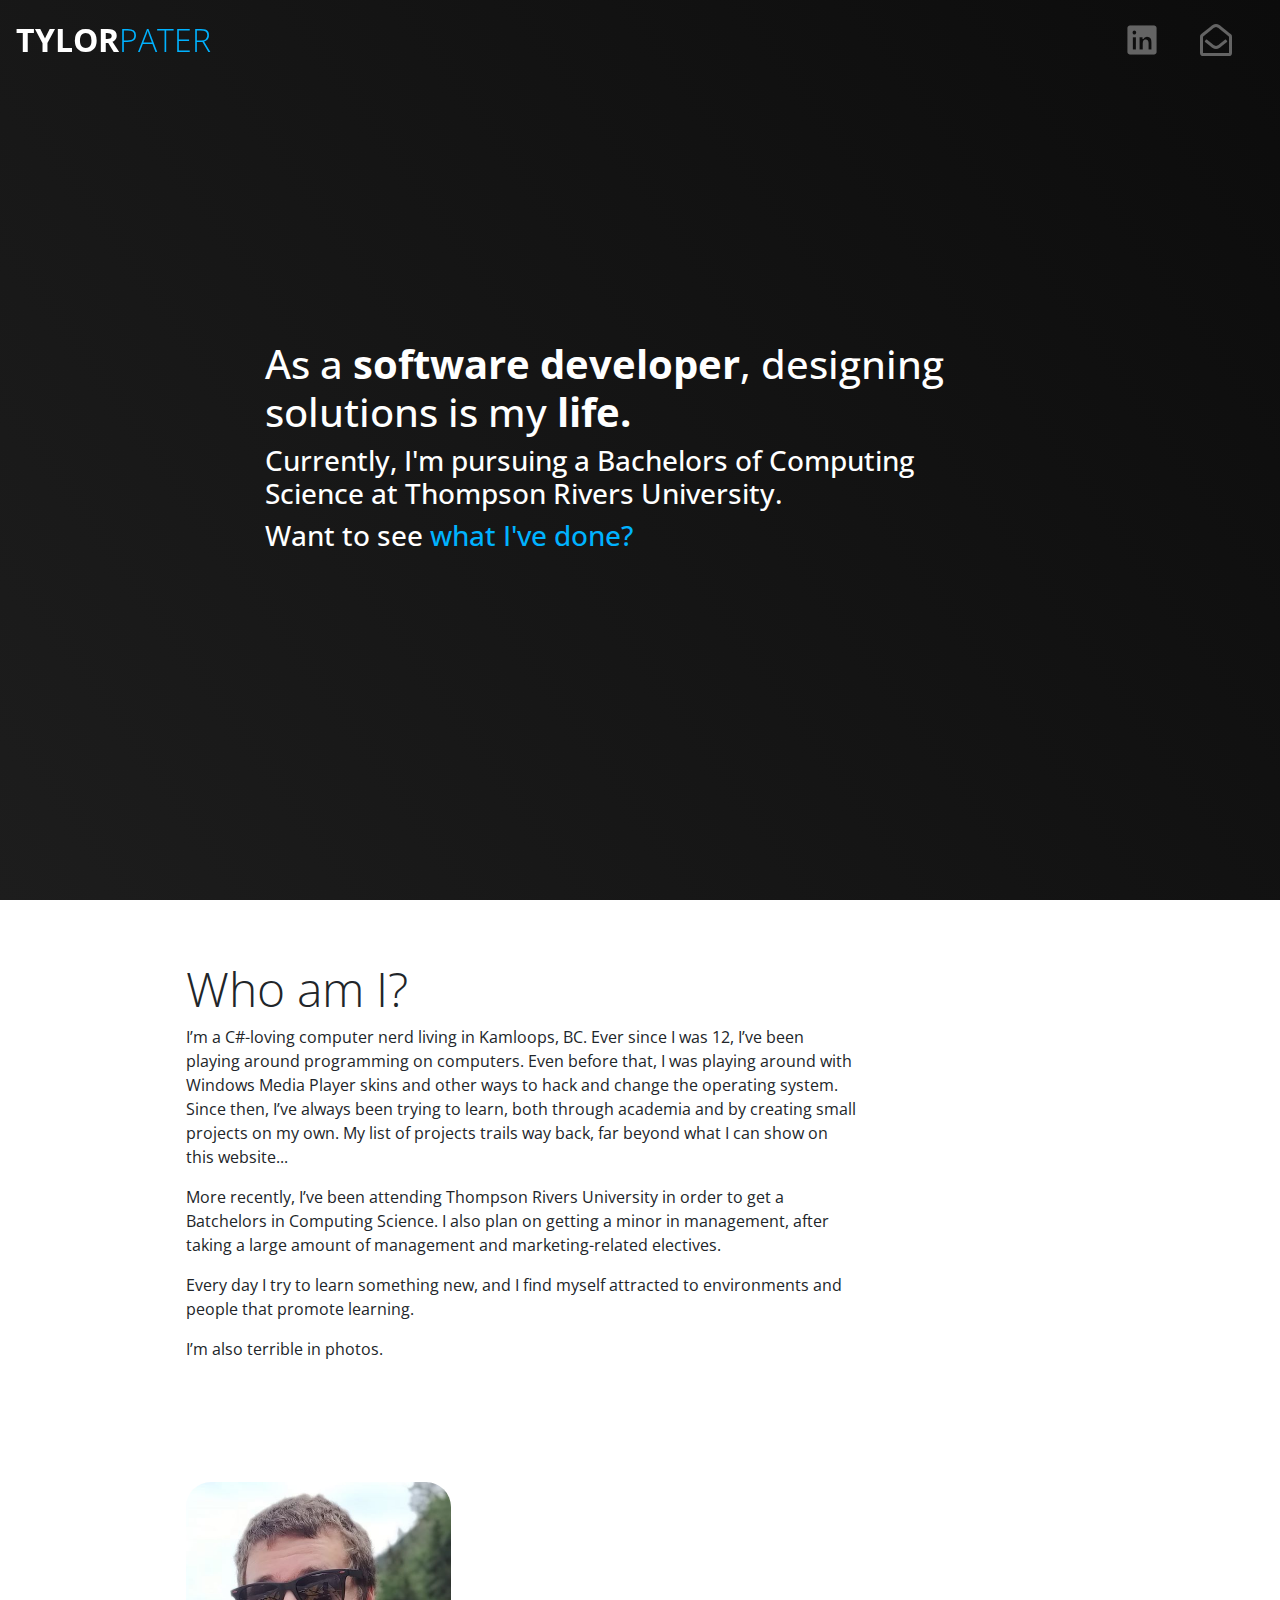
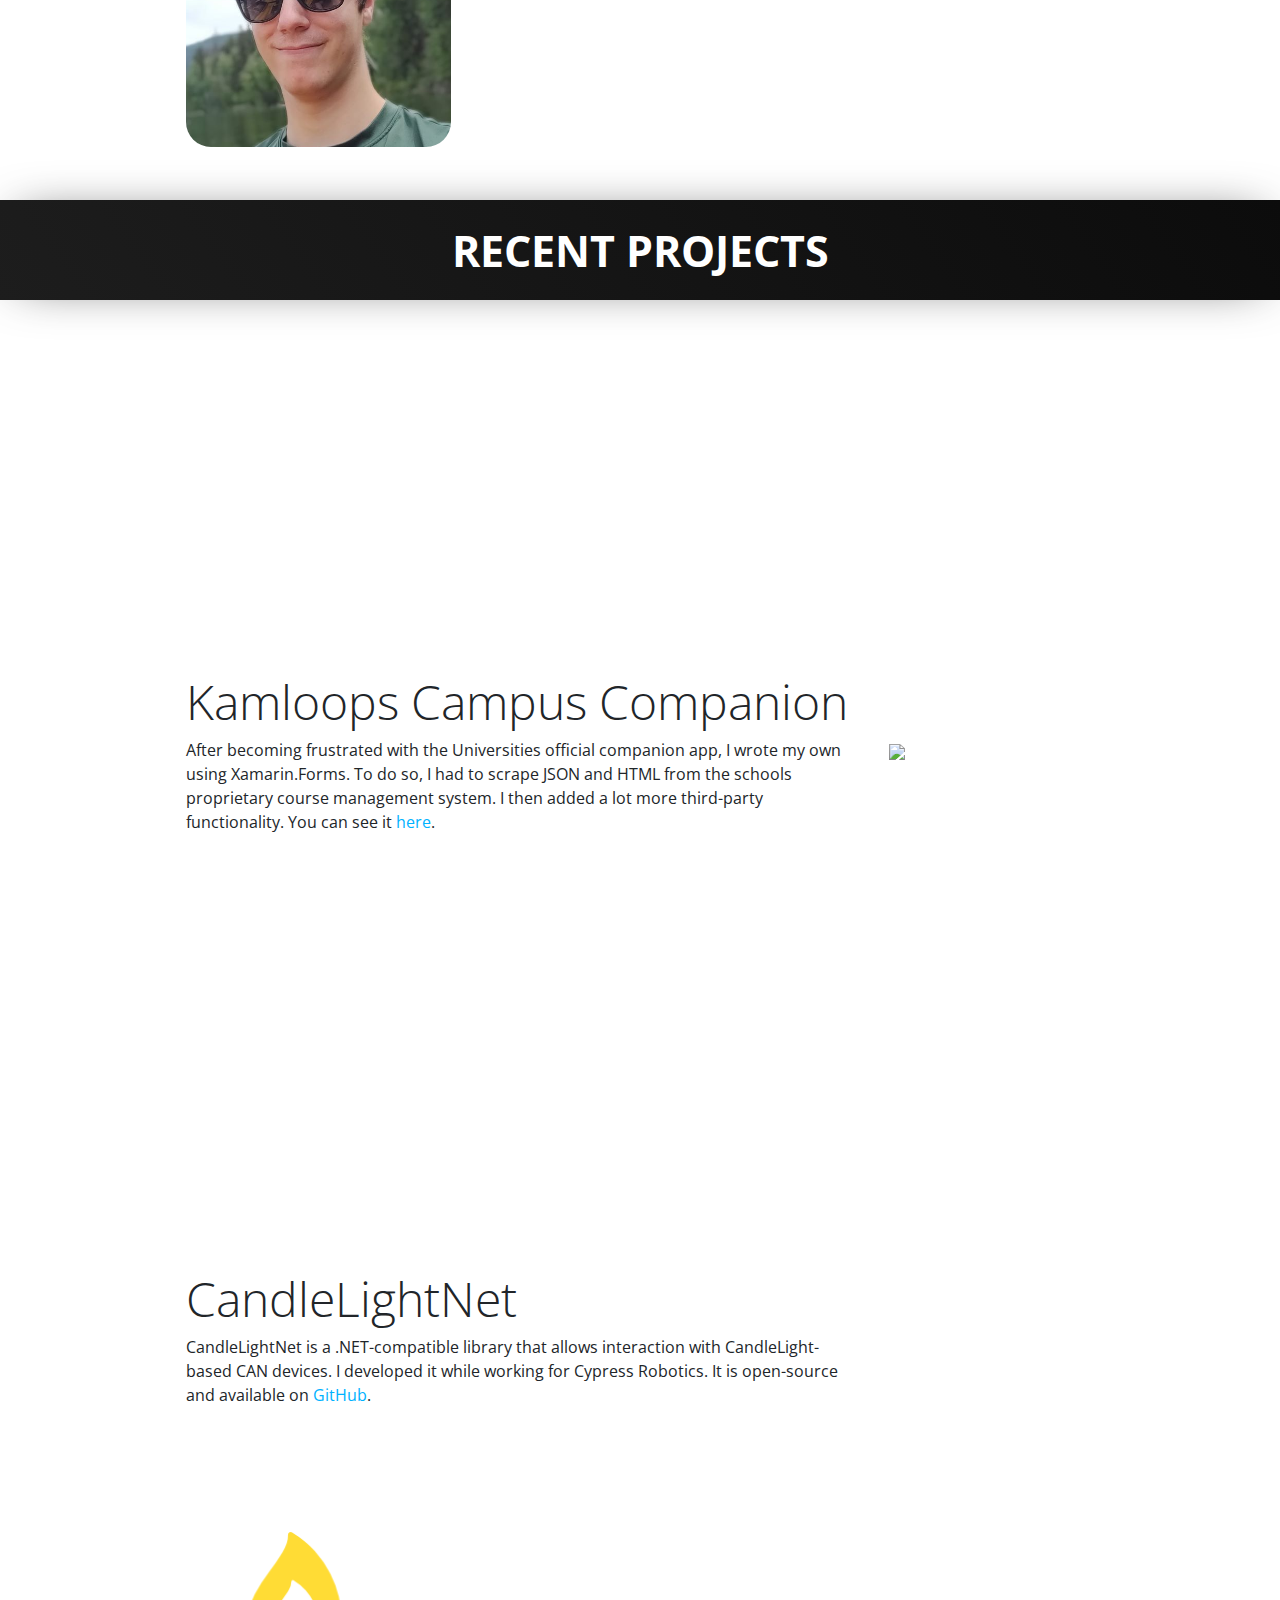
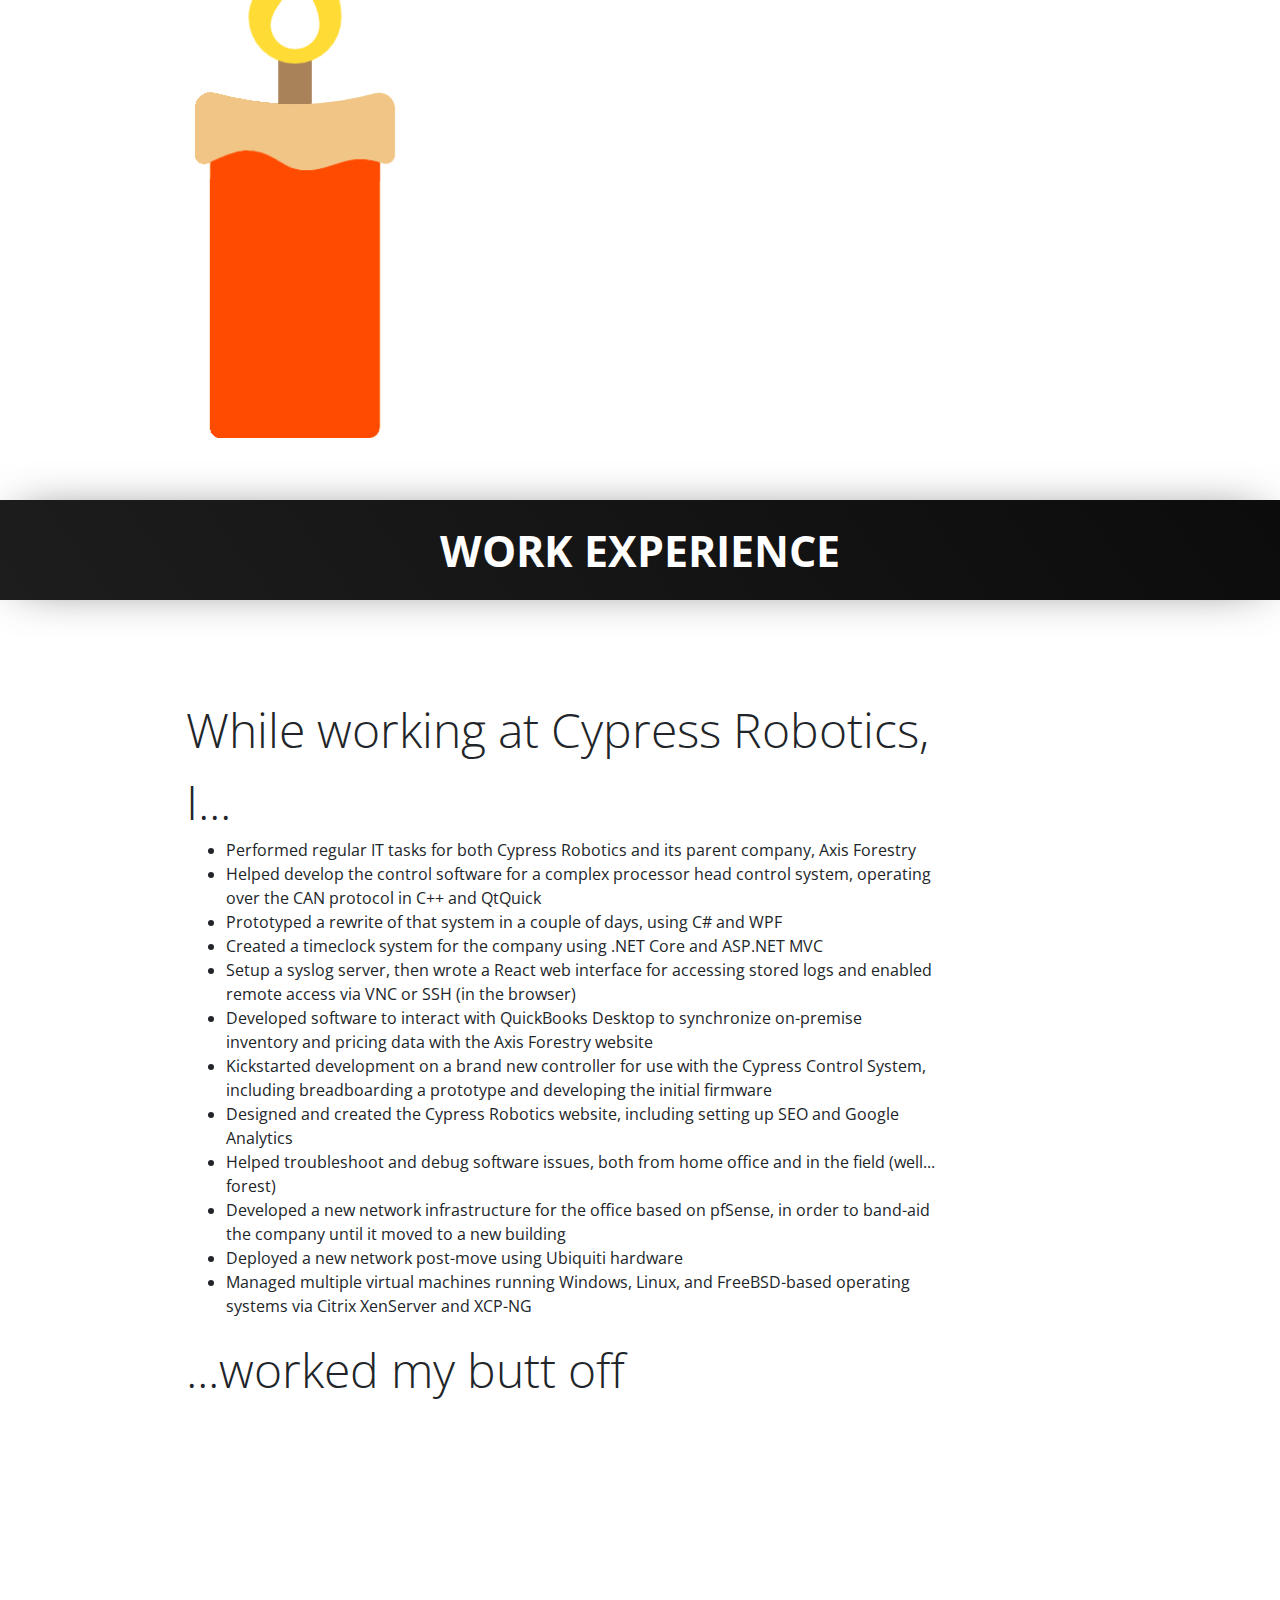
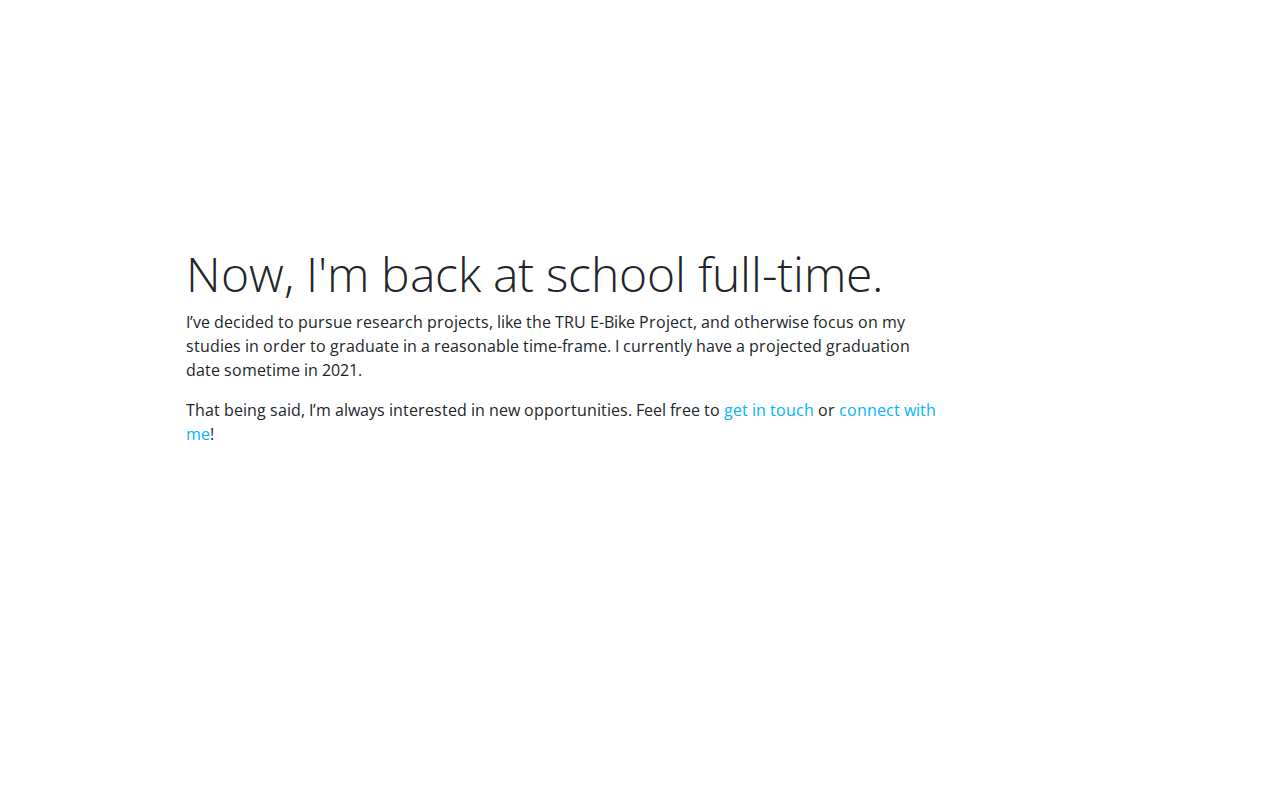
==== index.html @ 476a5523 "Fix link" ====
<!DOCTYPE html>
<html lang="en">

<head>
  <meta charset="utf-8">
  <meta name="viewport" content="width=device-width, initial-scale=1, shrink-to-fit=no">

  <meta name="description" content="Welcome to the homepage of Tylor Pater.">
  <meta name="author" content="Tylor Pater">

  <meta property="og:site_name" content="Tylor's Tech" /> <!-- website name -->
  <meta property="og:site" content="https://tylorstech.com" /> <!-- website link -->
  <meta property="og:title" content="Tylor Pater - Home" /> <!-- title shown in the actual shared post -->
  <meta property="og:description" content="Welcome to the homepage of Tylor Pater." />
  <!-- description shown in the actual shared post -->
  <meta property="og:image" content="" /> <!-- image link, make sure it's jpg -->
  <meta property="og:url" content="https://tylorstech.com?fromog=true" />
  <!-- where do you want your post to link to -->
  <meta property="og:type" content="article" />

  <title>Tylor Pater - Software Developer</title>

  <!-- Styles -->
  <link href="https://fonts.googleapis.com/css?family=Open+Sans:400,400i,700,700i" rel="stylesheet">
  <link href="res/css/bootstrap.min.css" rel="stylesheet">
  <link href="res/css/styles.css" rel="stylesheet">
  <link href="res/css/fontawesome-all.css" rel="stylesheet">
  <link href="res/css/morphext.css" rel="stylesheet">
  <link href="res/css/animate.css" rel="stylesheet">

  <!-- Global site tag (gtag.js) - Google Analytics -->
  <script async src="https://www.googletagmanager.com/gtag/js?id=G-7BDVP9HHRB"></script>
  <script>
    window.dataLayer = window.dataLayer || [];
    function gtag() { dataLayer.push(arguments); }
    gtag('js', new Date());

    gtag('config', 'G-7BDVP9HHRB');
  </script>

  <!-- Favicon  -->
  <link rel="icon" href="favicon.ico">

  <script async src="https://pagead2.googlesyndication.com/pagead/js/adsbygoogle.js"></script>
  <script>
    (adsbygoogle = window.adsbygoogle || []).push({
      google_ad_client: "ca-pub-2418023918642363",
      enable_page_level_ads: true
    });
  </script>
</head>

<body>
  <!-- Navbar -->
  <nav id="mainNav" class="navbar navbar-expand-md navbar-dark fixed-top">
    <a class="navbar-brand logo-text page-scroll" href="#">TYLOR<span class="blue thin">PATER</span></a>

    <!-- Mobile Menu Toggle Button -->
    <button class="navbar-toggler" type="button" data-toggle="collapse" data-target="#navbarsExampleDefault"
      aria-controls="navbarsExampleDefault" aria-expanded="false" aria-label="Toggle navigation">
      <span class="navbar-toggler-awesome fas fa-bars"></span>
      <span class="navbar-toggler-awesome fas fa-times"></span>
    </button>
    <!-- end of mobile menu toggle button -->

    <div class="collapse navbar-collapse">
      <span class="nav-item social-icons ml-auto">
        <span class="fa-stack">
          <a href="https://linkedin.com/in/tylorpater">
            <i class="fab fa-linkedin"></i>
          </a>
        </span>
        <span class="fa-stack">
          <a href="mailto:tylor@tylorstech.com">
            <i class="far fa-envelope-open"></i>
          </a>
        </span>
      </span>
    </div>
  </nav> <!-- end of navbar -->
  <!-- end of navbar -->

  <div id="home" class="home">
    <div class="home-text">
      <h1>As a <strong>software developer</strong>, designing solutions is my <strong><span id="js-rotating">life., passion.</span></strong></h1>
      <h3>Currently, I'm pursuing a Bachelors of Computing Science at Thompson Rivers University.</h3>
      <h3>Want to see <a href="#projects">what I've done?</a></h3>
    </div>
  </div>

  <div id="about" class="about container-fluid">
    <div class="row align-items-center">
      <div class="col-9">
        <div class="header">
          Who am I?
        </div>

        <div>
          <p>I’m a C#-loving computer nerd living in Kamloops, BC. Ever since I was 12, I’ve been playing around
            programming on computers. Even before that, I was playing around with Windows Media Player skins and other
            ways to hack and change the operating system. Since then, I’ve always been trying to learn, both through
            academia and by creating small projects on my own. My list of projects trails way back, far beyond what I
            can show on this website...</p>

          <p>More recently, I’ve been attending Thompson Rivers University in order to get a Batchelors in Computing
            Science. I also plan on getting a minor in management, after taking a large amount of management and
            marketing-related electives. </p>

          <p>Every day I try to learn something new, and I find myself attracted to environments and people that promote
            learning. </p>

          <p>I’m also terrible in photos.</p>
        </div>
      </div>

      <div class="col">
        <img src="res/img/meirl.png" />
      </div>
    </div>
  </div>

  <div id="projects" class="section-separator">
    <span>Recent Projects</span>
  </div>

  <div id="kcc" class="project container-fluid">
    <div class="row align-items-center">
      <div class="col-9">
        <div class="header">
          Kamloops Campus Companion
        </div>

        <div class="description">
          After becoming frustrated with the Universities official companion app, I wrote my own using Xamarin.Forms. To
          do so, I had to scrape JSON and HTML from the schools proprietary course management system. I then added a lot
          more third-party functionality. You can see it <a href="https://tylorstech.com/kcc">here</a>.
        </div>
      </div>

      <div class="col">
        <img src="kcc/images/mockup-1.png" />
      </div>
    </div>
  </div>

  <div id="candleLightNet" class="project container-fluid">
    <div class="row align-items-center">
      <div class="col-9">
        <div class="header">
          CandleLightNet
        </div>

        <div class="description">
          CandleLightNet is a .NET-compatible library that allows interaction with CandleLight-based CAN devices. I
          developed it while working for Cypress Robotics. It is open-source and available on <a
            href="https://github.com/frogcrush/CandleLightNet">GitHub</a>.
        </div>
      </div>

      <div class="col">
        <img src="res/img/candleLightNet.png" />
      </div>
    </div>
  </div>

  <div class="section-separator">
    <span>Work Experience</span>
  </div>

  <div class="jobDesc container-fluid">
    <div class="row align-items-center">
      <div class="col-10">
        <div class="header">
          While working at Cypress Robotics, I...
        </div>
        <div>
          <ul>
            <li>Performed regular IT tasks for both Cypress Robotics and its parent company, Axis Forestry</li>
            <li>Helped develop the control software for a complex processor head control system, operating over the CAN
              protocol in C++ and QtQuick</li>
            <li>Prototyped a rewrite of that system in a couple of days, using C# and WPF</li>
            <li>Created a timeclock system for the company using .NET Core and ASP.NET MVC</li>
            <li>Setup a syslog server, then wrote a React web interface for accessing stored logs and enabled remote
              access via VNC or SSH (in the browser)</li>
            <li>Developed software to interact with QuickBooks Desktop to synchronize on-premise inventory and pricing
              data with the Axis Forestry website</li>
            <li>Kickstarted development on a brand new controller for use with the Cypress Control System, including
              breadboarding a prototype and developing the initial firmware</li>
            <li>Designed and created the Cypress Robotics website, including setting up SEO and Google Analytics</li>
            <li>Helped troubleshoot and debug software issues, both from home office and in the field (well... forest)
            </li>
            <li>Developed a new network infrastructure for the office based on pfSense, in order to band-aid the company
              until it moved to a new building</li>
            <li>Deployed a new network post-move using Ubiquiti hardware</li>
            <li>Managed multiple virtual machines running Windows, Linux, and FreeBSD-based operating systems via Citrix
              XenServer and XCP-NG</li>
          </ul>
        </div>
        <div class="header">
          ...worked my butt off
        </div>
      </div>
    </div>
  </div>

  <div class="jobDesc container-fluid">
    <div class="row align-items-center">
      <div class="col-md-10">
        <div class="header">
          Now, I'm back at school full-time.
        </div>
        <div>
          <p>I’ve decided to pursue research projects, like the TRU E-Bike Project, and otherwise focus on my studies in
            order to graduate in a reasonable time-frame. I currently have a projected graduation date sometime in 2021.
          </p>

          <p>That being said, I’m always interested in new opportunities. Feel free to <a href="mailto:tylor@tylorstech.com">get in touch</a> or <a href="https://linkedin.com/in/tylorpater">connect with me</a>!</p>
        </div>

      </div>
    </div>
  </div>

  <script src="res/js/jquery.3.4.1.js"></script>
  <script src="res/js/bootstrap.min.js"></script>
  <script src="res/js/morphext.min.js"></script>

  <script type="text/javascript">
    $(document).scroll(function () {
      checkScroll();
    });
    $(document).ready(function () {
      checkScroll();
    });

    function checkScroll() {
      if ($(this).scrollTop() > ($("#home").height() - $("#mainNav").height())) {
        $(".navbar-dark").css('background-color', 'black');
      } else {
        $('.navbar-dark').css('background-color', 'transparent');
      }
    }

    $("#js-rotating").Morphext({
    animation: "fadeIn",
    separator: ",",
    speed: 5000,
    complete: function () {
    }
});

  </script>
</body>

</html>
---- res/css/styles.css ----
html, body {
    margin: 0;
    padding: 0;
    font-family: Roboto, Segoe UI, Open Sans, Arial;
    height: 100%;
    background: white;
}

a, a:hover, a:visited {
    color: #00B2FF;
}

.blue {
    color: #00B2FF;
}

.thin {
    font-weight: 100;
}

.navbar-brand, .social-icons {
    font-size: 24pt;
    font-weight: bold;
}

.social-icons, .social-icons a {
    color: white;
    opacity: 0.6;
}

.home {
    display: flex;
    background: linear-gradient(234.4deg, #0C0C0C 0%, #1D1D1D 100.23%);
    color: white;
    height: 100%;
    width: 100%;
    align-items: center;
    justify-content: center;
}

.home-text {
    max-width: 750px;

}

.project, .project .row, #about, #about .row, .jobDesc, .jobDesc .row {
    height: 100%;
}

.project, #about, .jobDesc {
    display: flex;
    justify-content: center;
}

.project .row, #about .row, .jobDesc .row {
    width: 75%;
}

.project .header, #about .header, .jobDesc .header {
    font-weight: 100;
    font-size: 36pt;
}

.project img, #about img {
    height: auto;
    max-width: 265px;
    max-height: 506px;
}

#about img {
    border-radius: 25px;
}

.section-separator {
    width: 100%;
    display: flex;
    align-items: center;
    justify-content: center;
    font-size: 32pt;
    color: white;
    background: linear-gradient(234.4deg, #0C0C0C 0%, #1D1D1D 100.23%);
    height: 100px;
    text-transform: uppercase;
    font-weight: bold;
    box-shadow: 0px 0px 50px -20px rgba(0,0,0,0.75);

}
---- res/css/morphext.css ----
.morphext > .animated {
    display: inline-block;
}
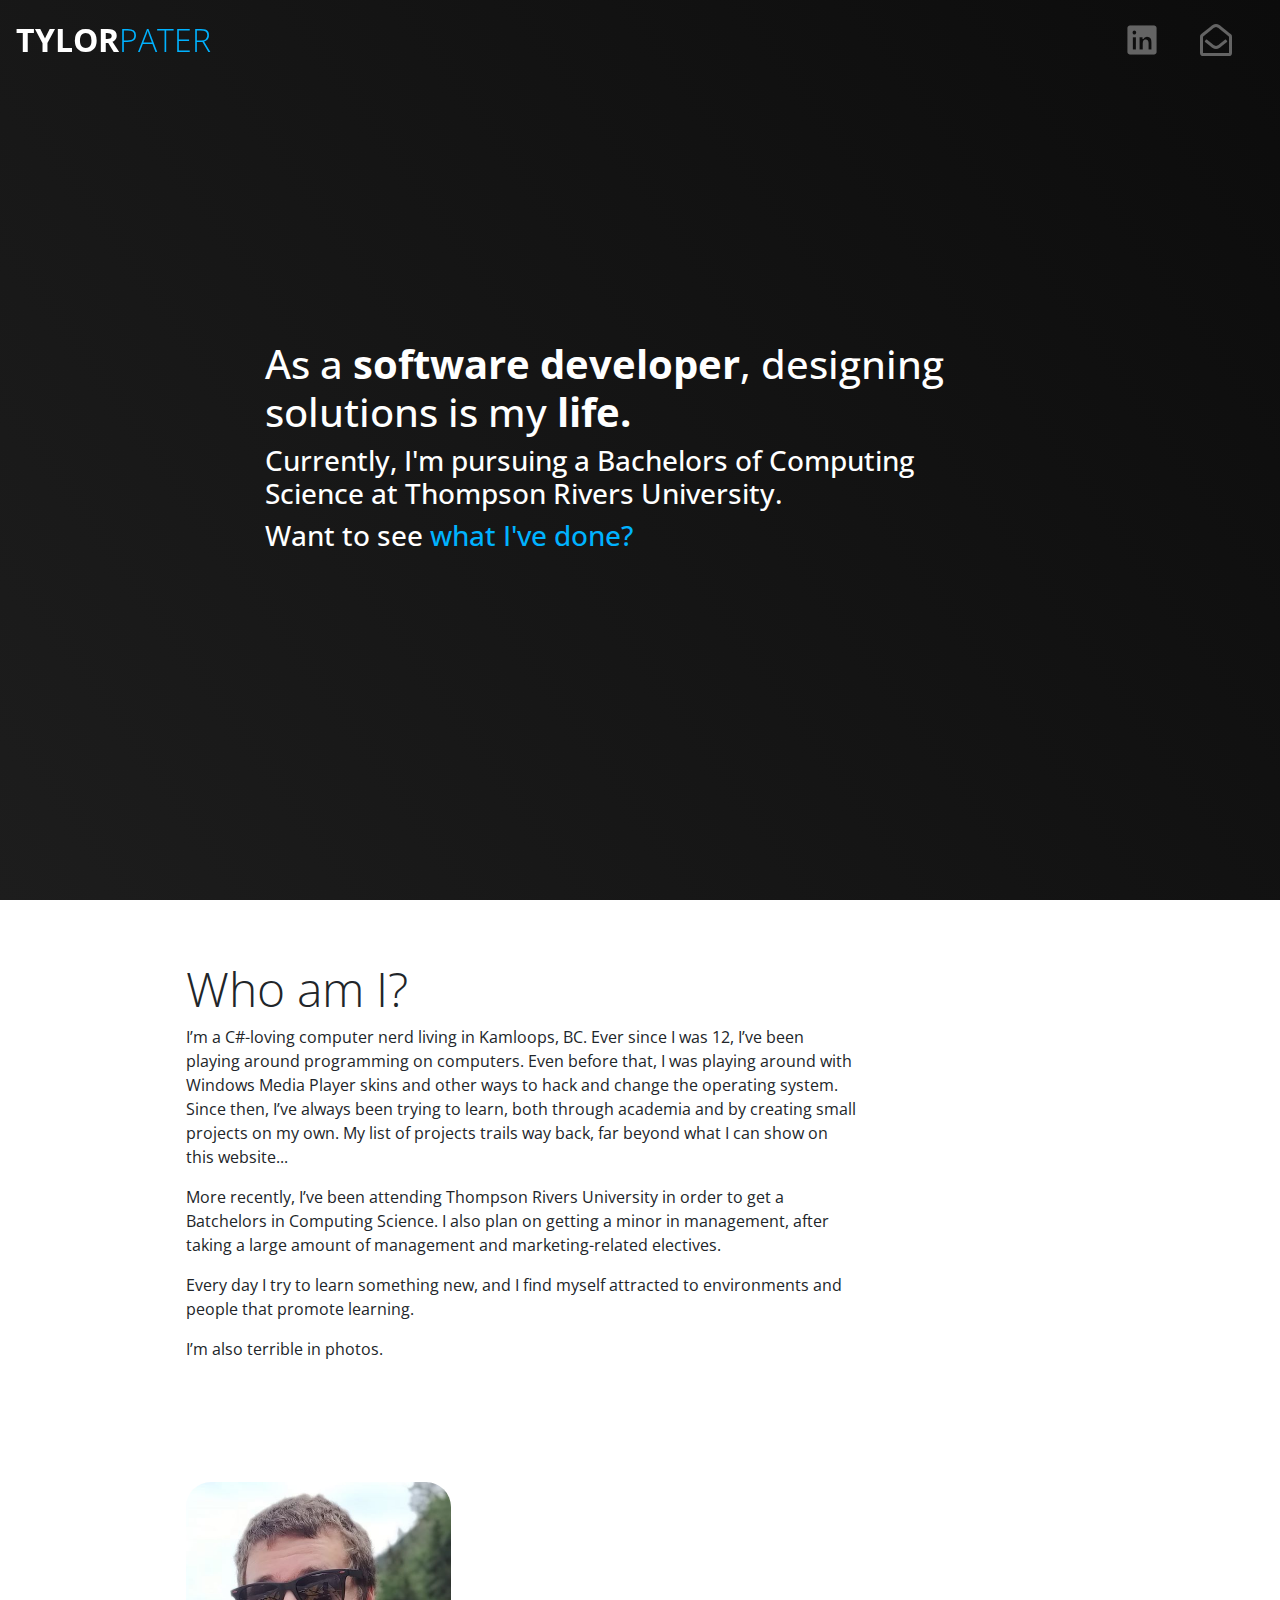
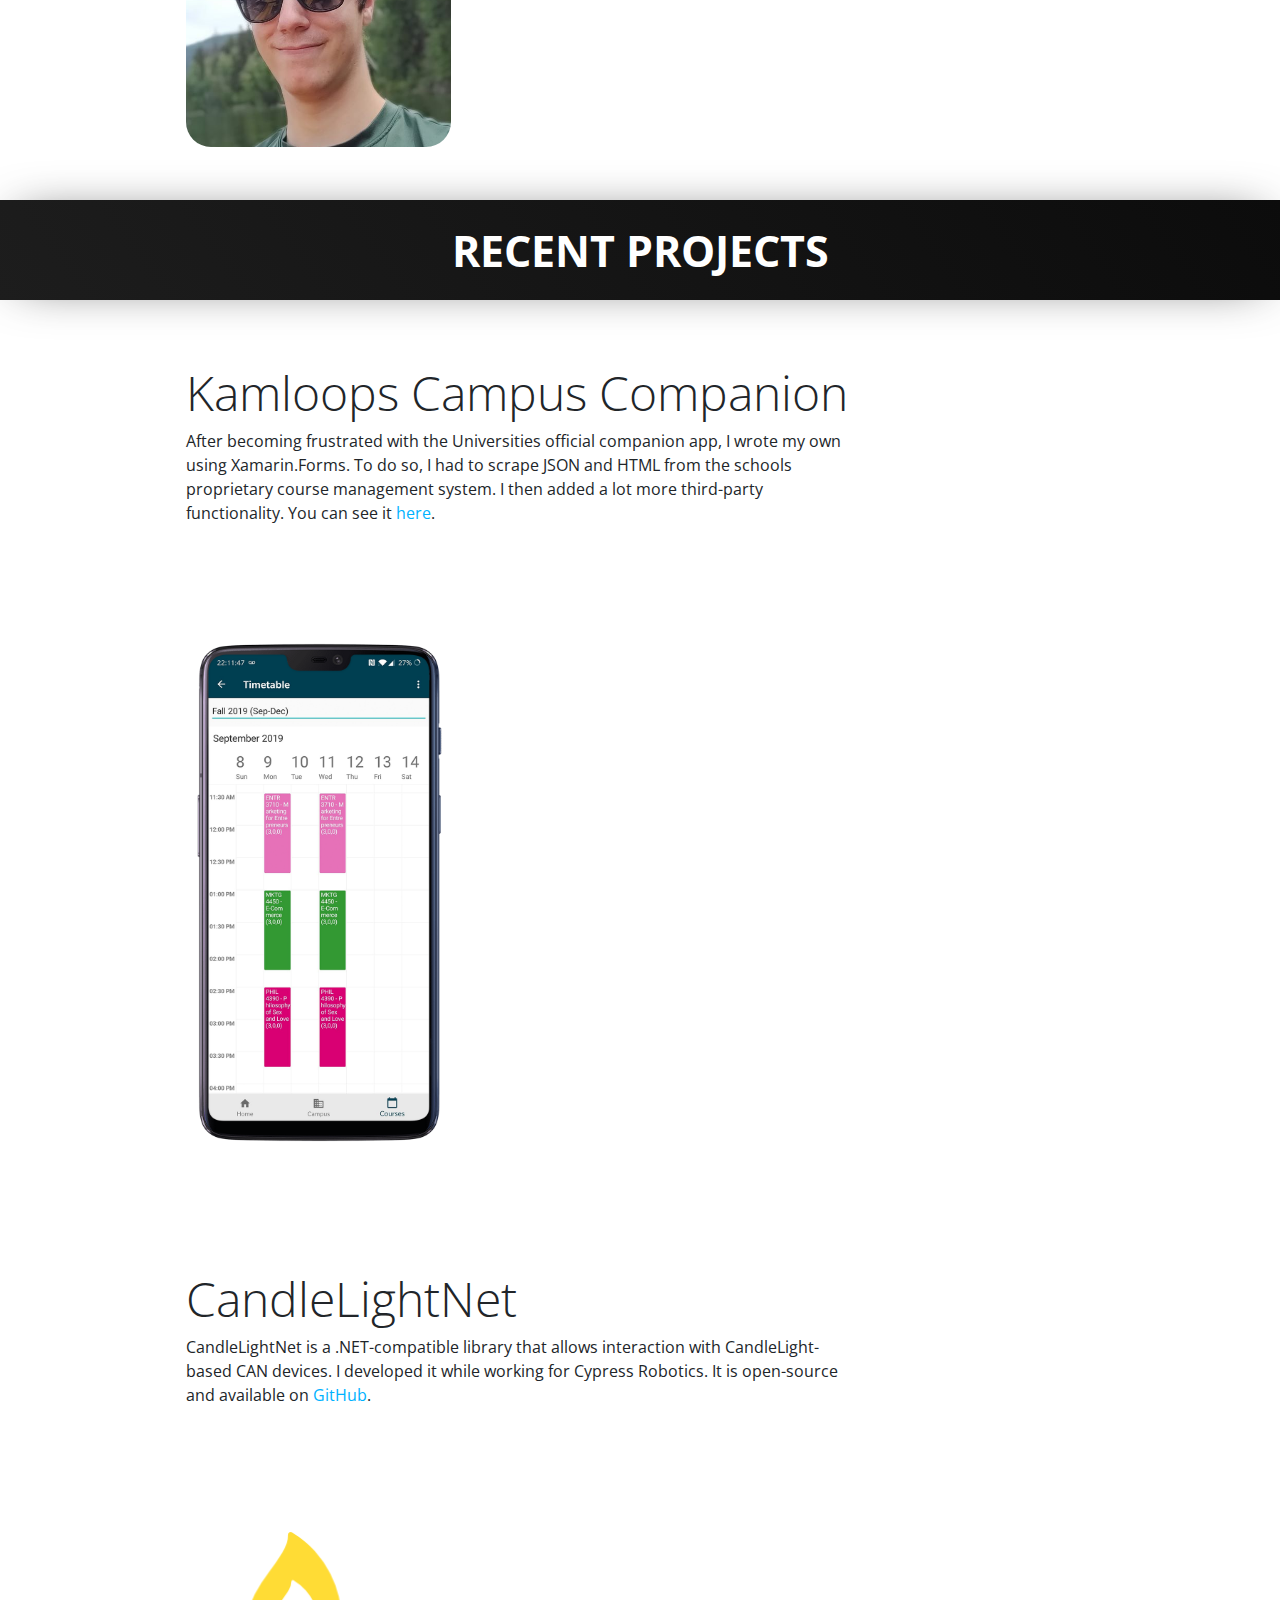
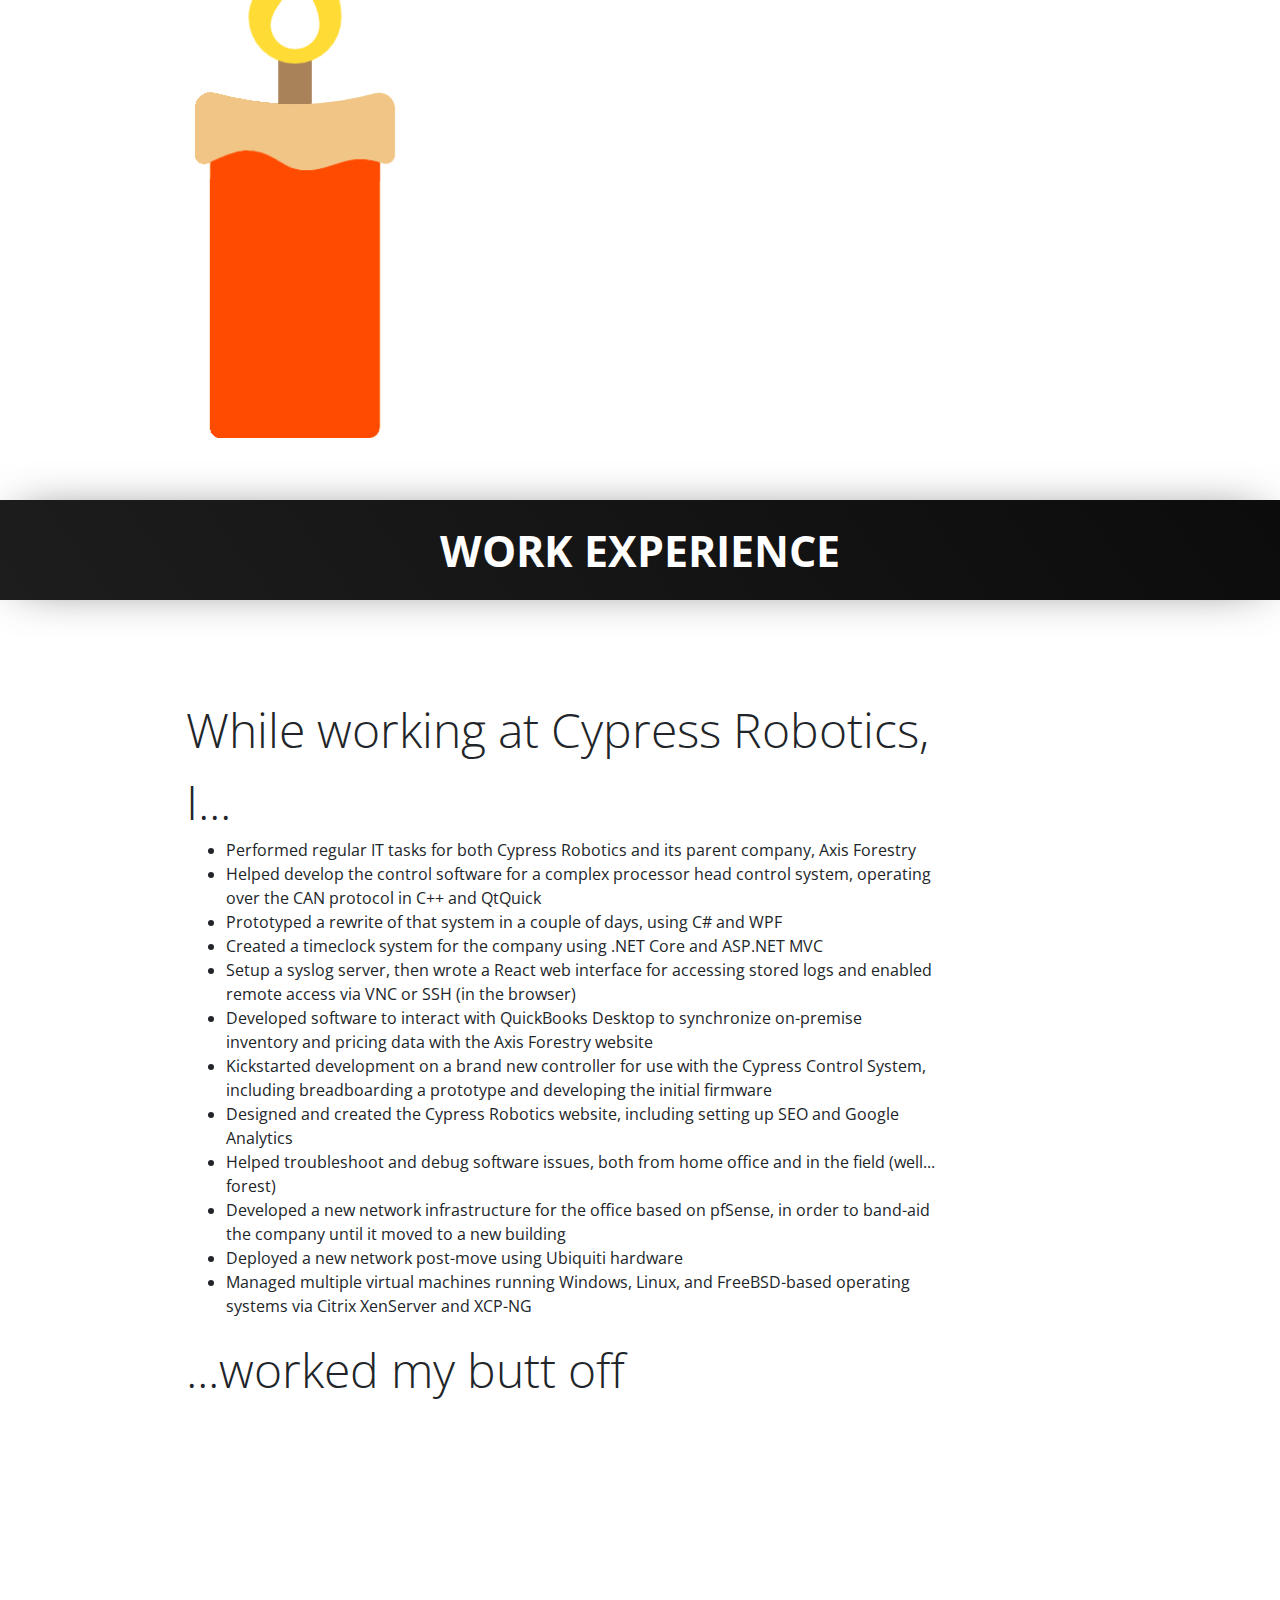
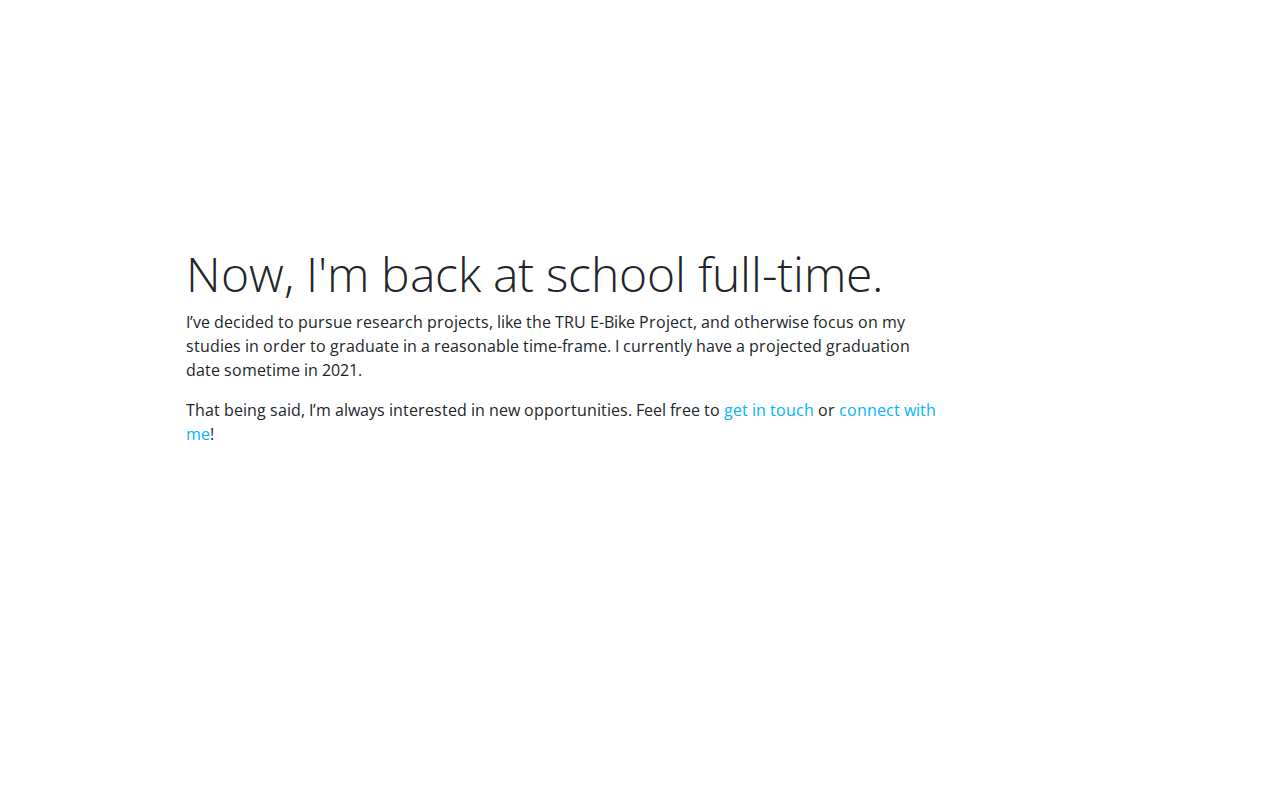
==== commit 5ba4fd89: "Case sensitive paths on Github Pages" ====
--- a/index.html
+++ b/index.html
@@ -138,7 +138,7 @@
       </div>
 
       <div class="col">
-        <img src="kcc/images/mockup-1.png" />
+        <img src="kcc/images/Mockup-1.png" />
       </div>
     </div>
   </div>
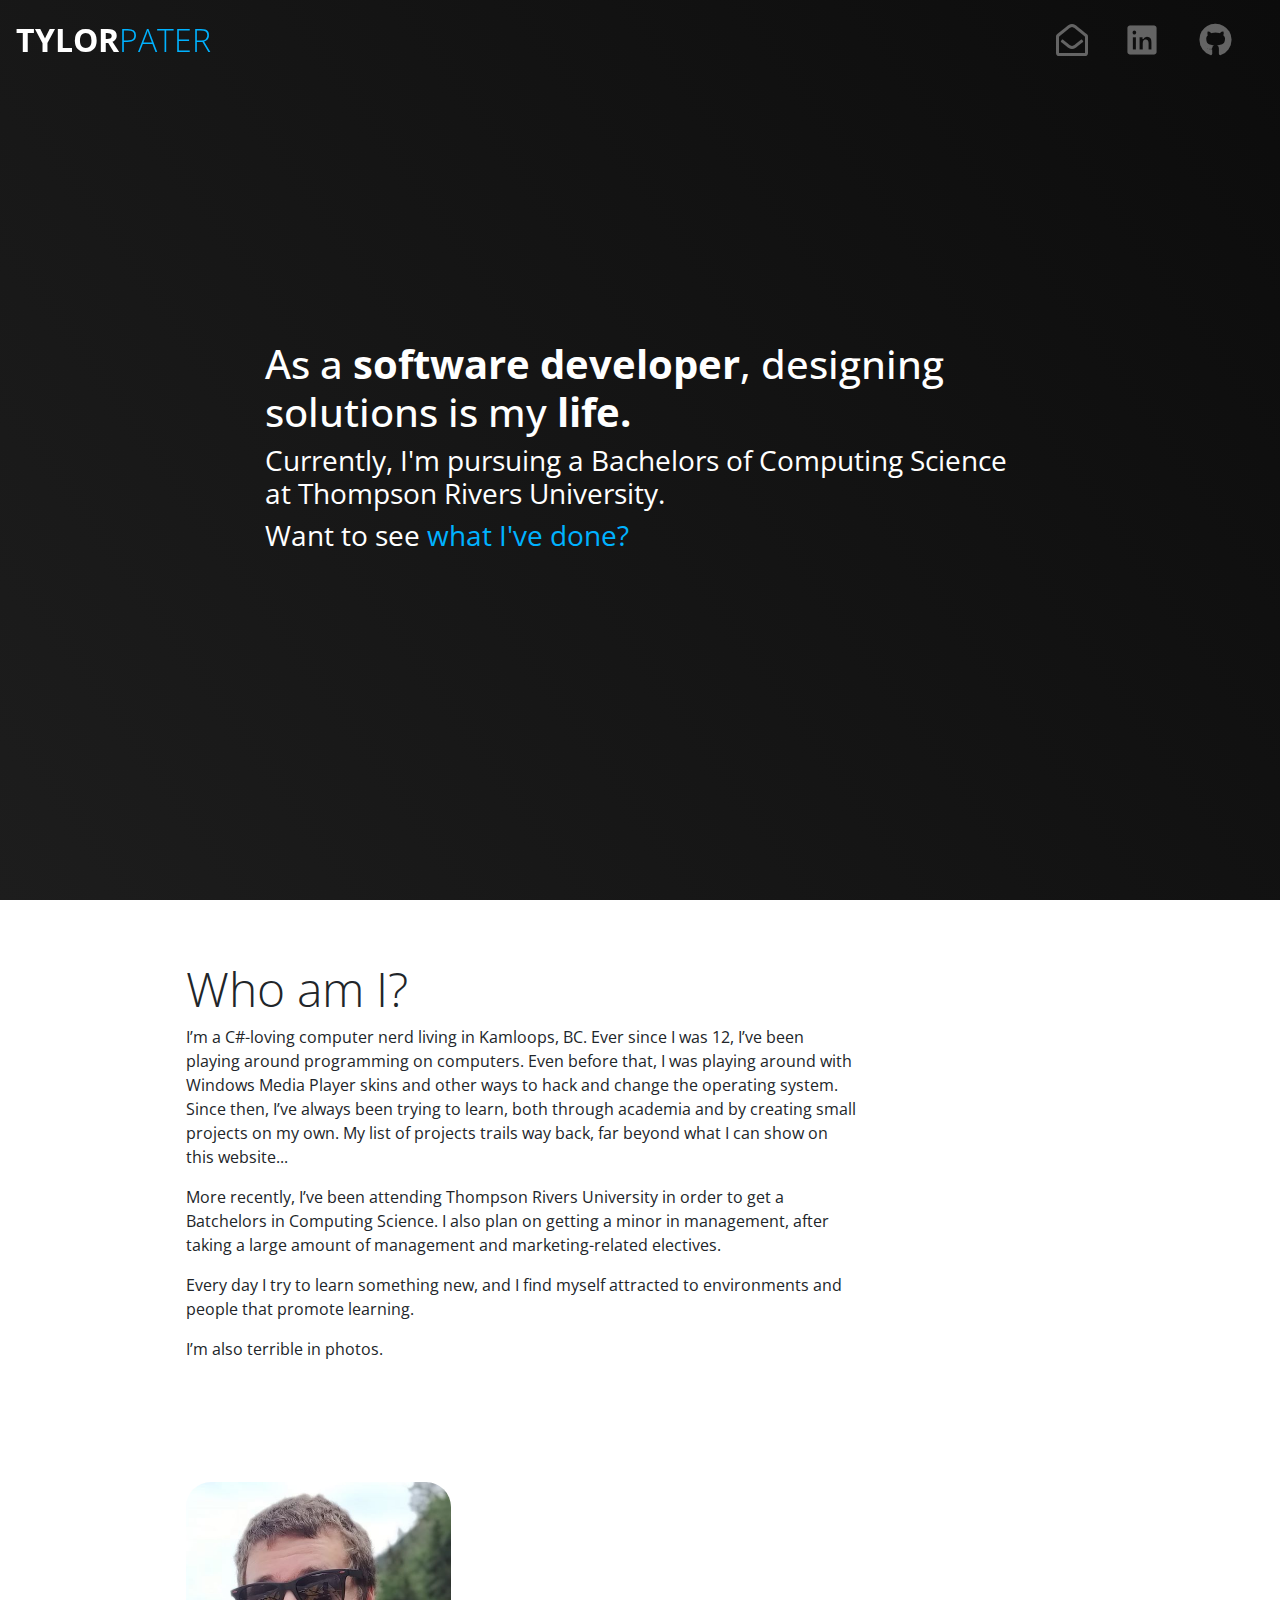
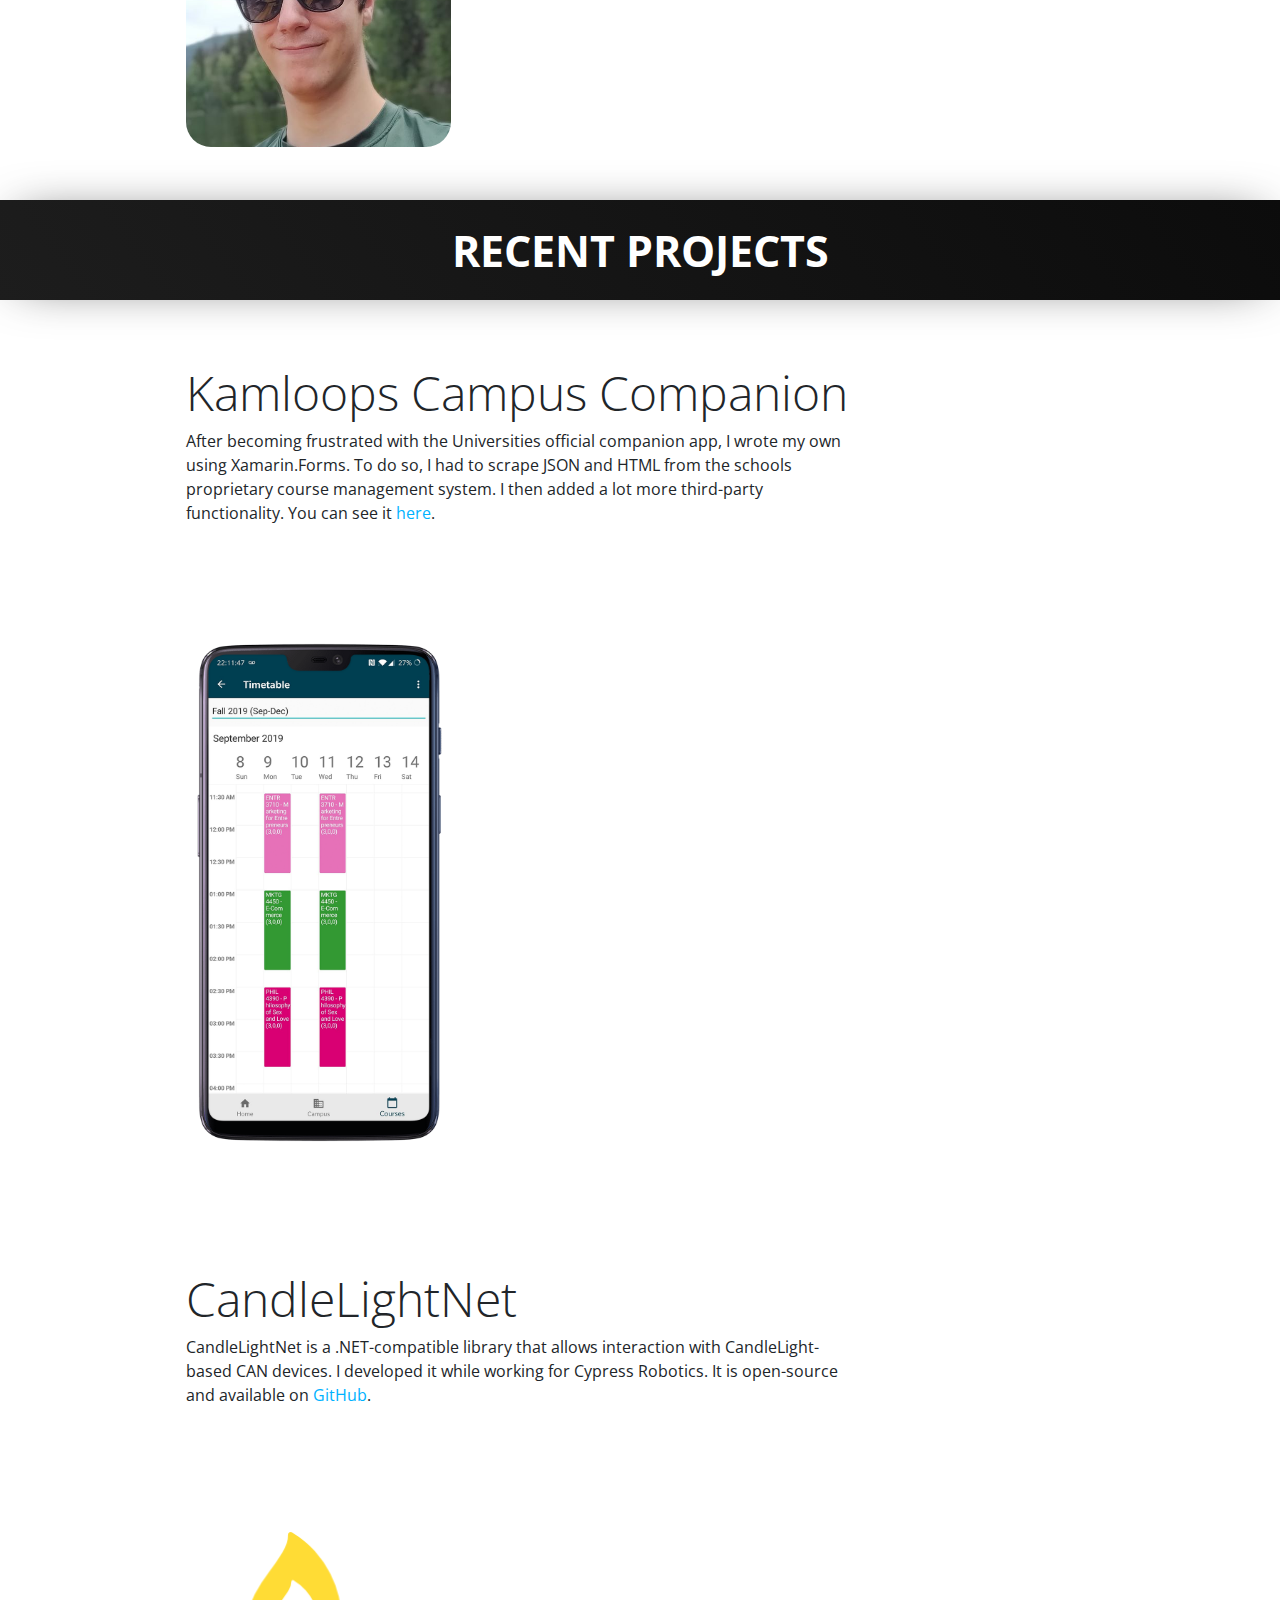
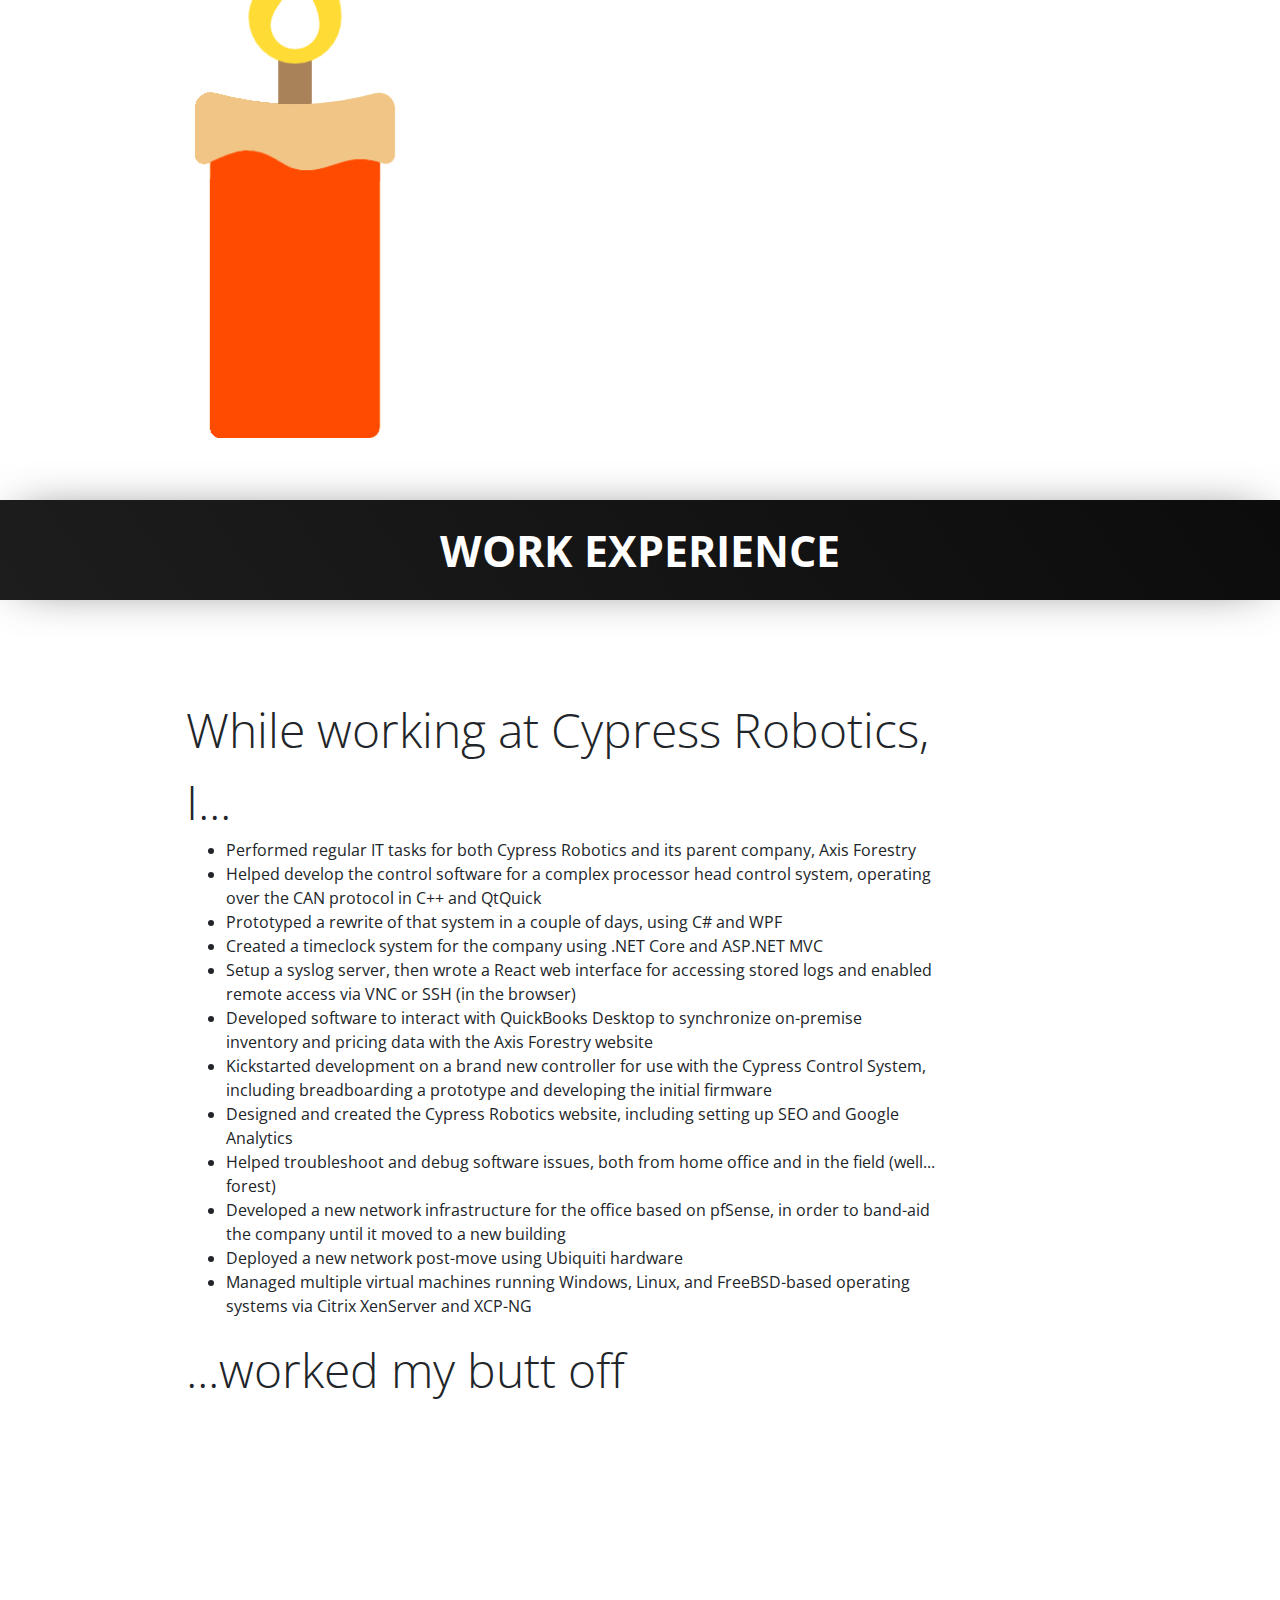
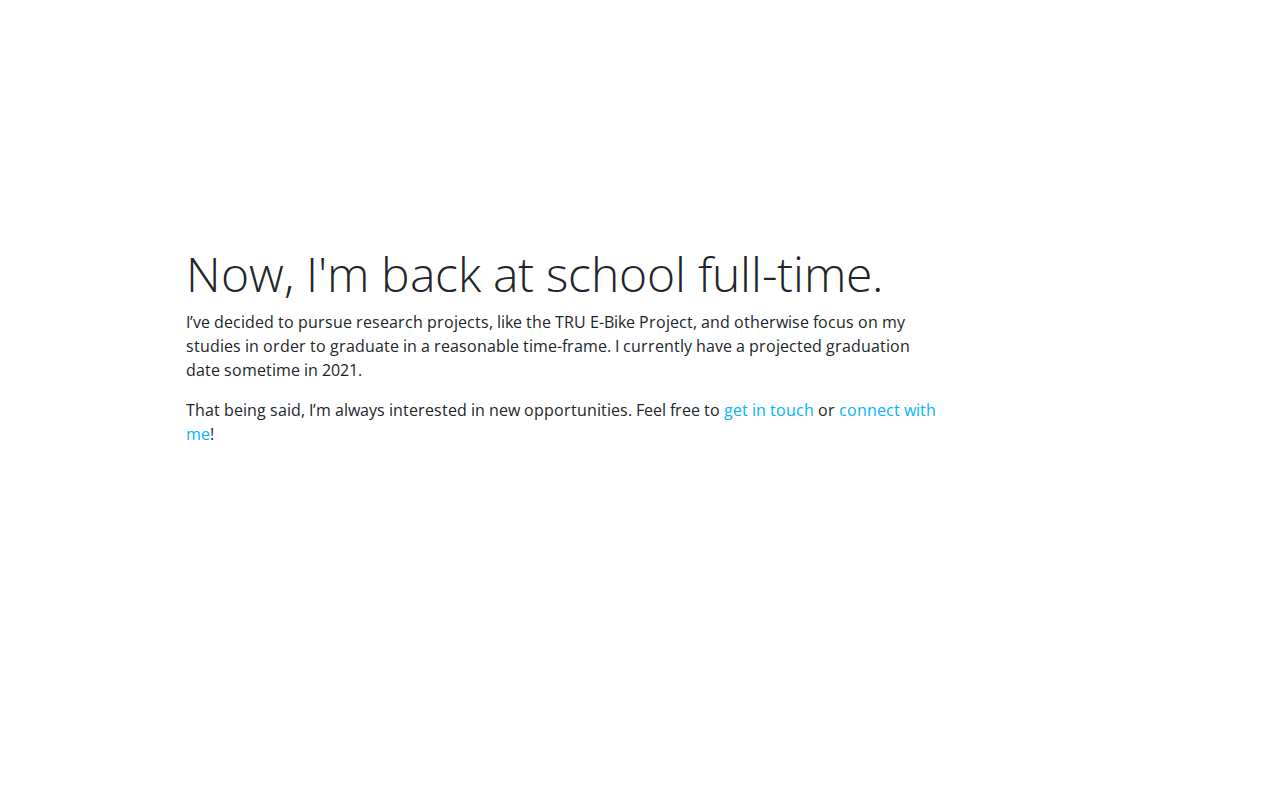
==== commit dd7f6ee1: "Moar social" ====
--- a/index.html
+++ b/index.html
@@ -66,13 +66,18 @@
     <div class="collapse navbar-collapse">
       <span class="nav-item social-icons ml-auto">
         <span class="fa-stack">
+          <a href="mailto:tylor@tylorstech.com">
+            <i class="far fa-envelope-open"></i>
+          </a>
+        </span>
+        <span class="fa-stack">
           <a href="https://linkedin.com/in/tylorpater">
             <i class="fab fa-linkedin"></i>
           </a>
         </span>
         <span class="fa-stack">
-          <a href="mailto:tylor@tylorstech.com">
-            <i class="far fa-envelope-open"></i>
+          <a href="https://github.com/frogcrush">
+            <i class="fab fa-github"></i>
           </a>
         </span>
       </span>
--- a/res/css/styles.css
+++ b/res/css/styles.css
@@ -4,6 +4,10 @@
     font-family: Roboto, Segoe UI, Open Sans, Arial;
     height: 100%;
     background: white;
+}
+
+.home h3{
+    font-weight: normal;
 }
 
 a, a:hover, a:visited {
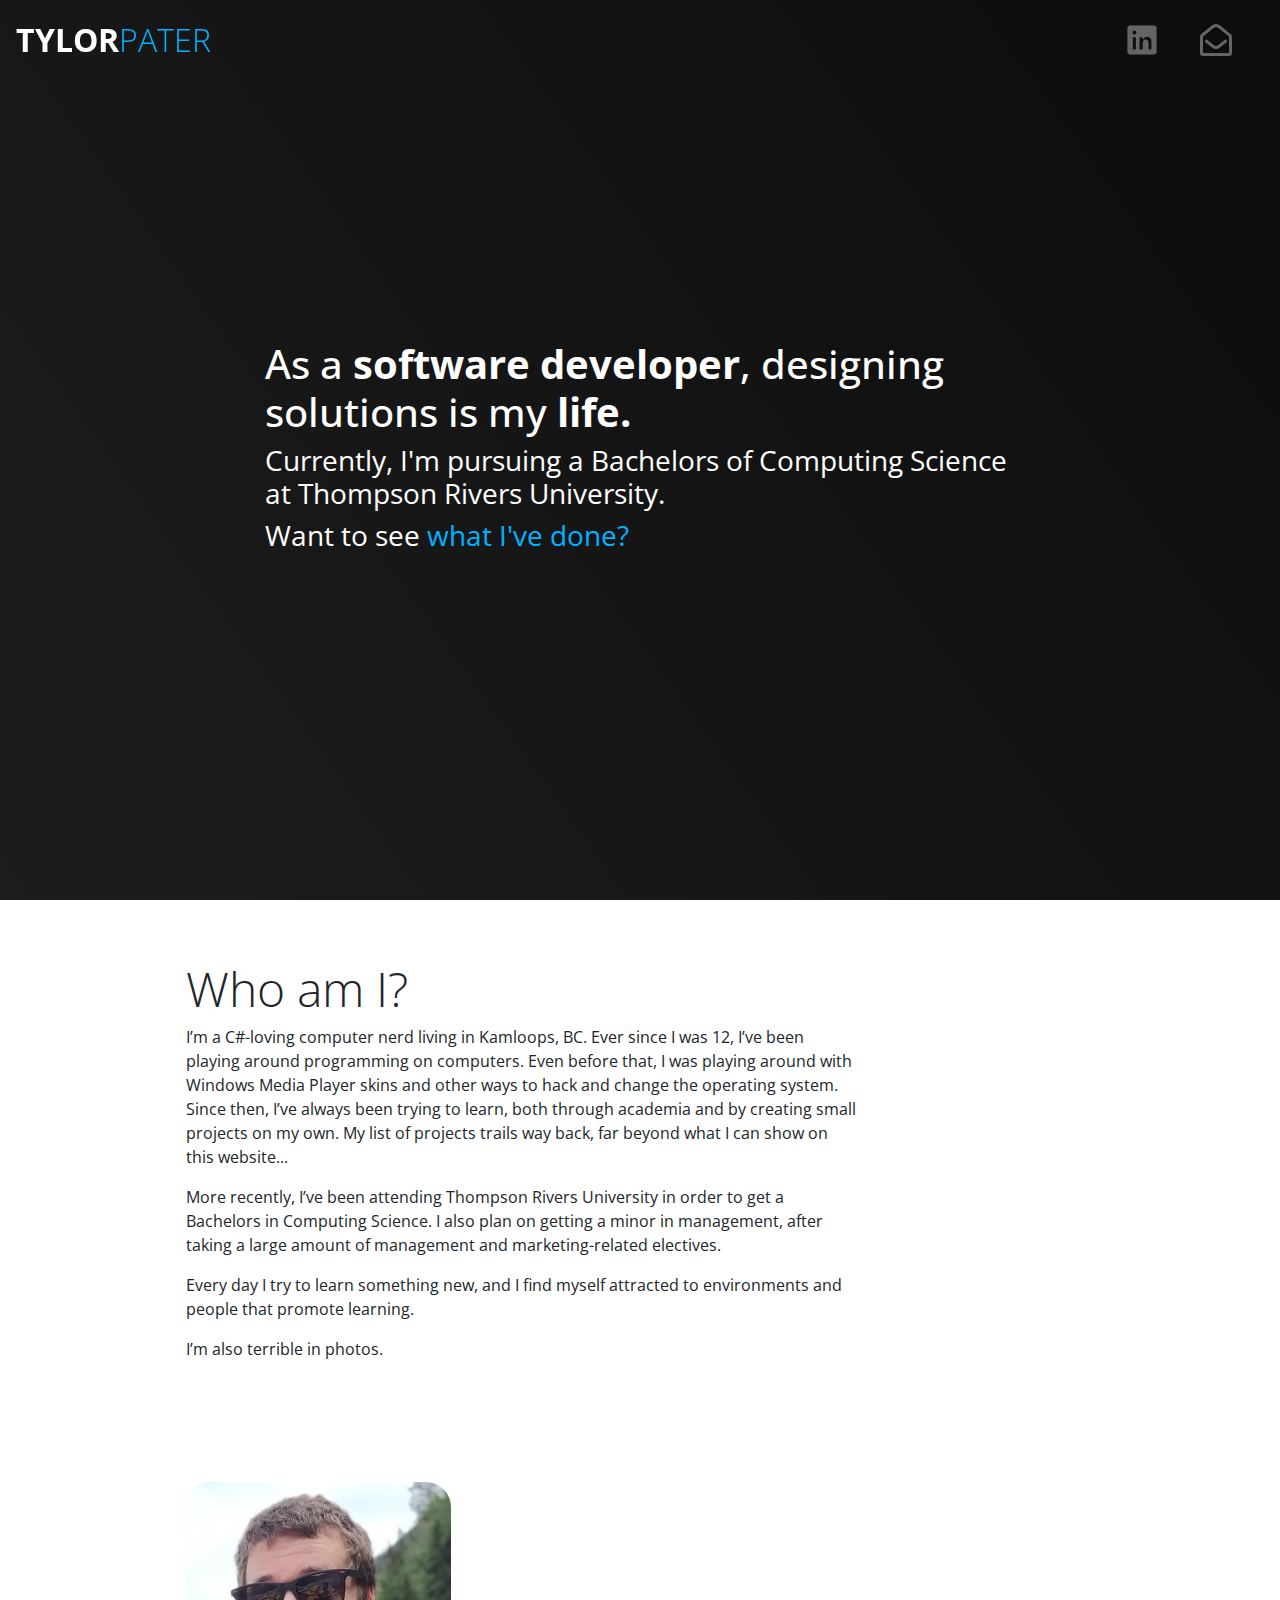
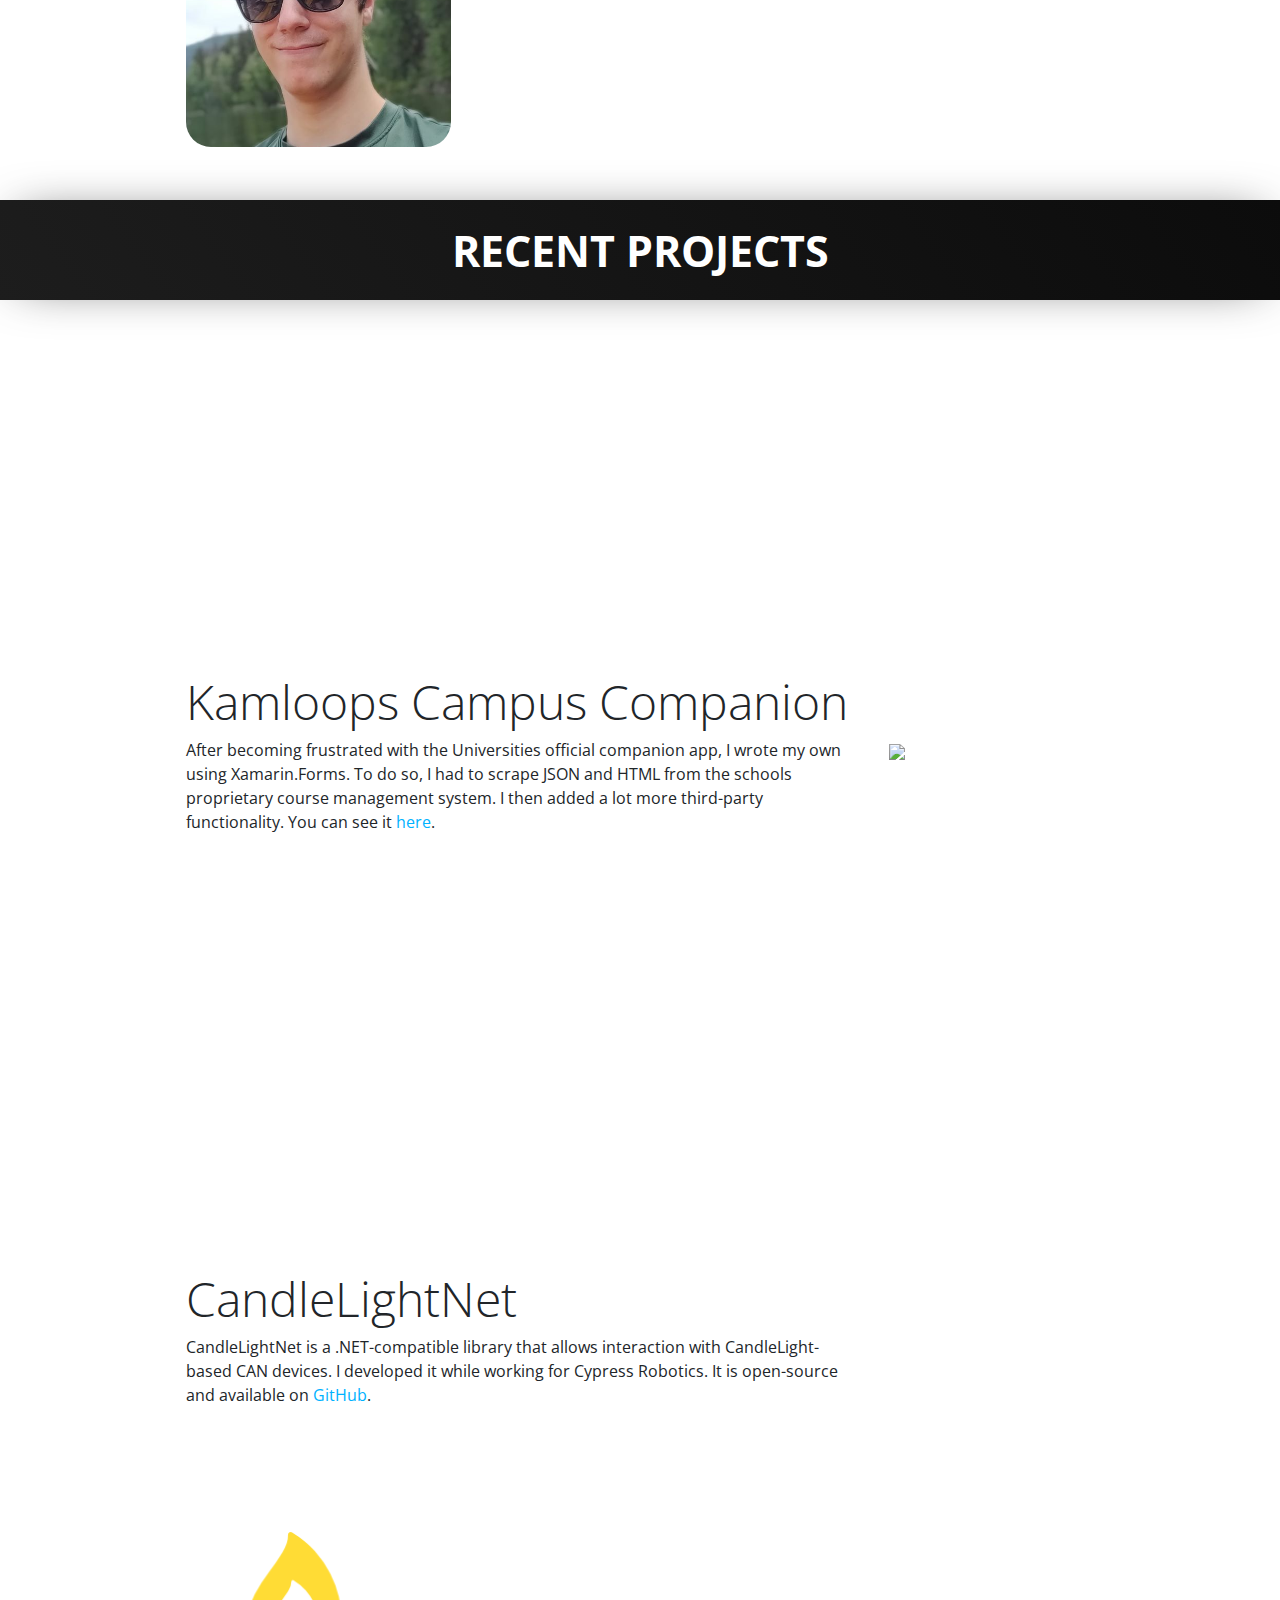
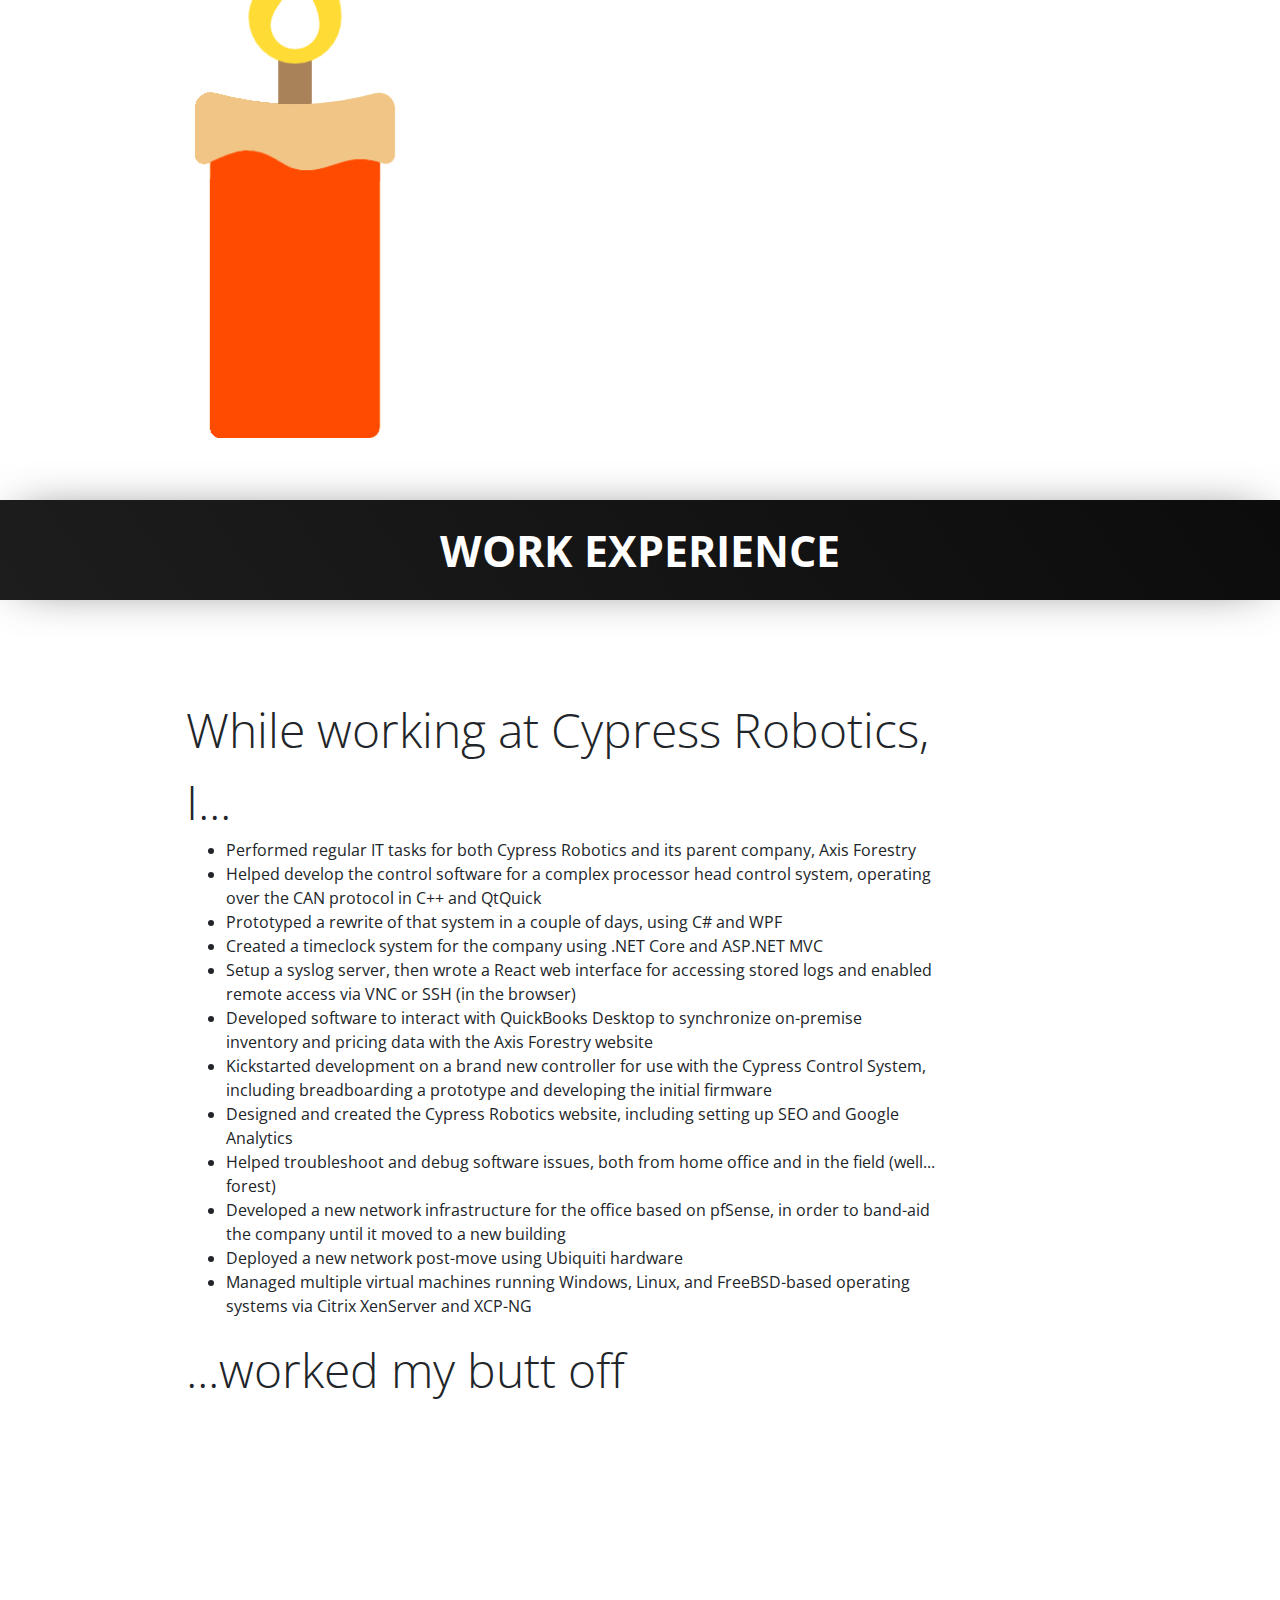
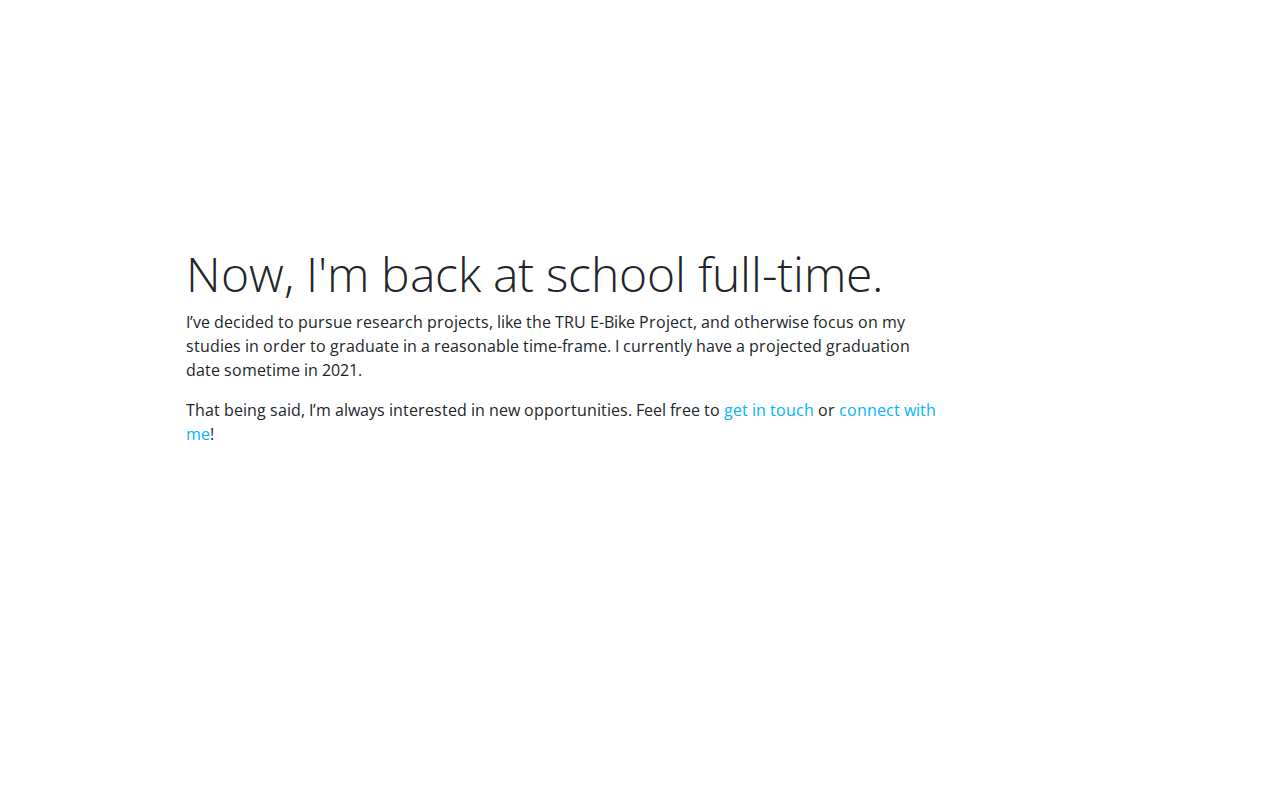
==== commit 27553a00: "Fix typo" ====
--- a/index.html
+++ b/index.html
@@ -66,18 +66,13 @@
     <div class="collapse navbar-collapse">
       <span class="nav-item social-icons ml-auto">
         <span class="fa-stack">
-          <a href="mailto:tylor@tylorstech.com">
-            <i class="far fa-envelope-open"></i>
-          </a>
-        </span>
-        <span class="fa-stack">
           <a href="https://linkedin.com/in/tylorpater">
             <i class="fab fa-linkedin"></i>
           </a>
         </span>
         <span class="fa-stack">
-          <a href="https://github.com/frogcrush">
-            <i class="fab fa-github"></i>
+          <a href="mailto:tylor@tylorstech.com">
+            <i class="far fa-envelope-open"></i>
           </a>
         </span>
       </span>
@@ -107,7 +102,7 @@
             academia and by creating small projects on my own. My list of projects trails way back, far beyond what I
             can show on this website...</p>
 
-          <p>More recently, I’ve been attending Thompson Rivers University in order to get a Batchelors in Computing
+          <p>More recently, I’ve been attending Thompson Rivers University in order to get a Bachelors in Computing
             Science. I also plan on getting a minor in management, after taking a large amount of management and
             marketing-related electives. </p>
 
@@ -124,7 +119,7 @@
     </div>
   </div>
 
-  <div id="projects" class="section-separator">
+  <div class="section-separator">
     <span>Recent Projects</span>
   </div>
 
@@ -143,7 +138,7 @@
       </div>
 
       <div class="col">
-        <img src="kcc/images/Mockup-1.png" />
+        <img src="kcc/images/mockup-1.png" />
       </div>
     </div>
   </div>
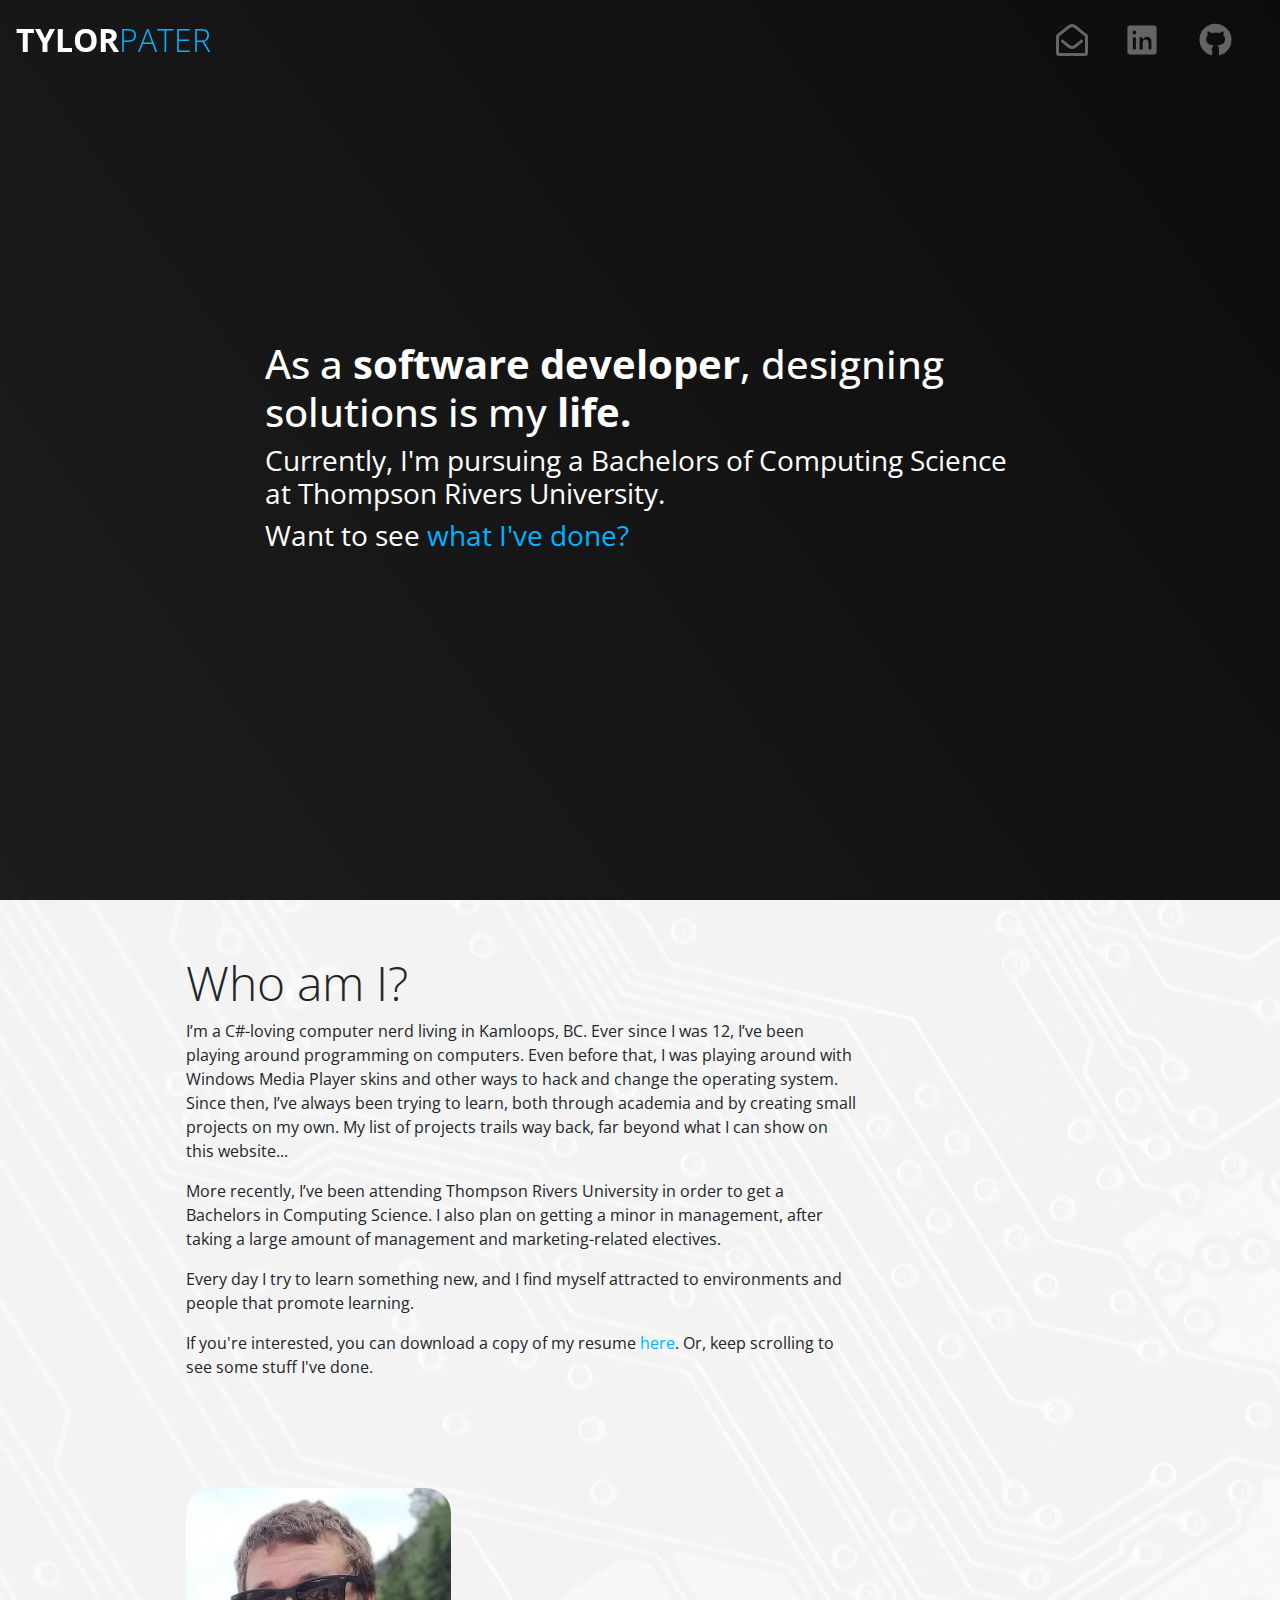
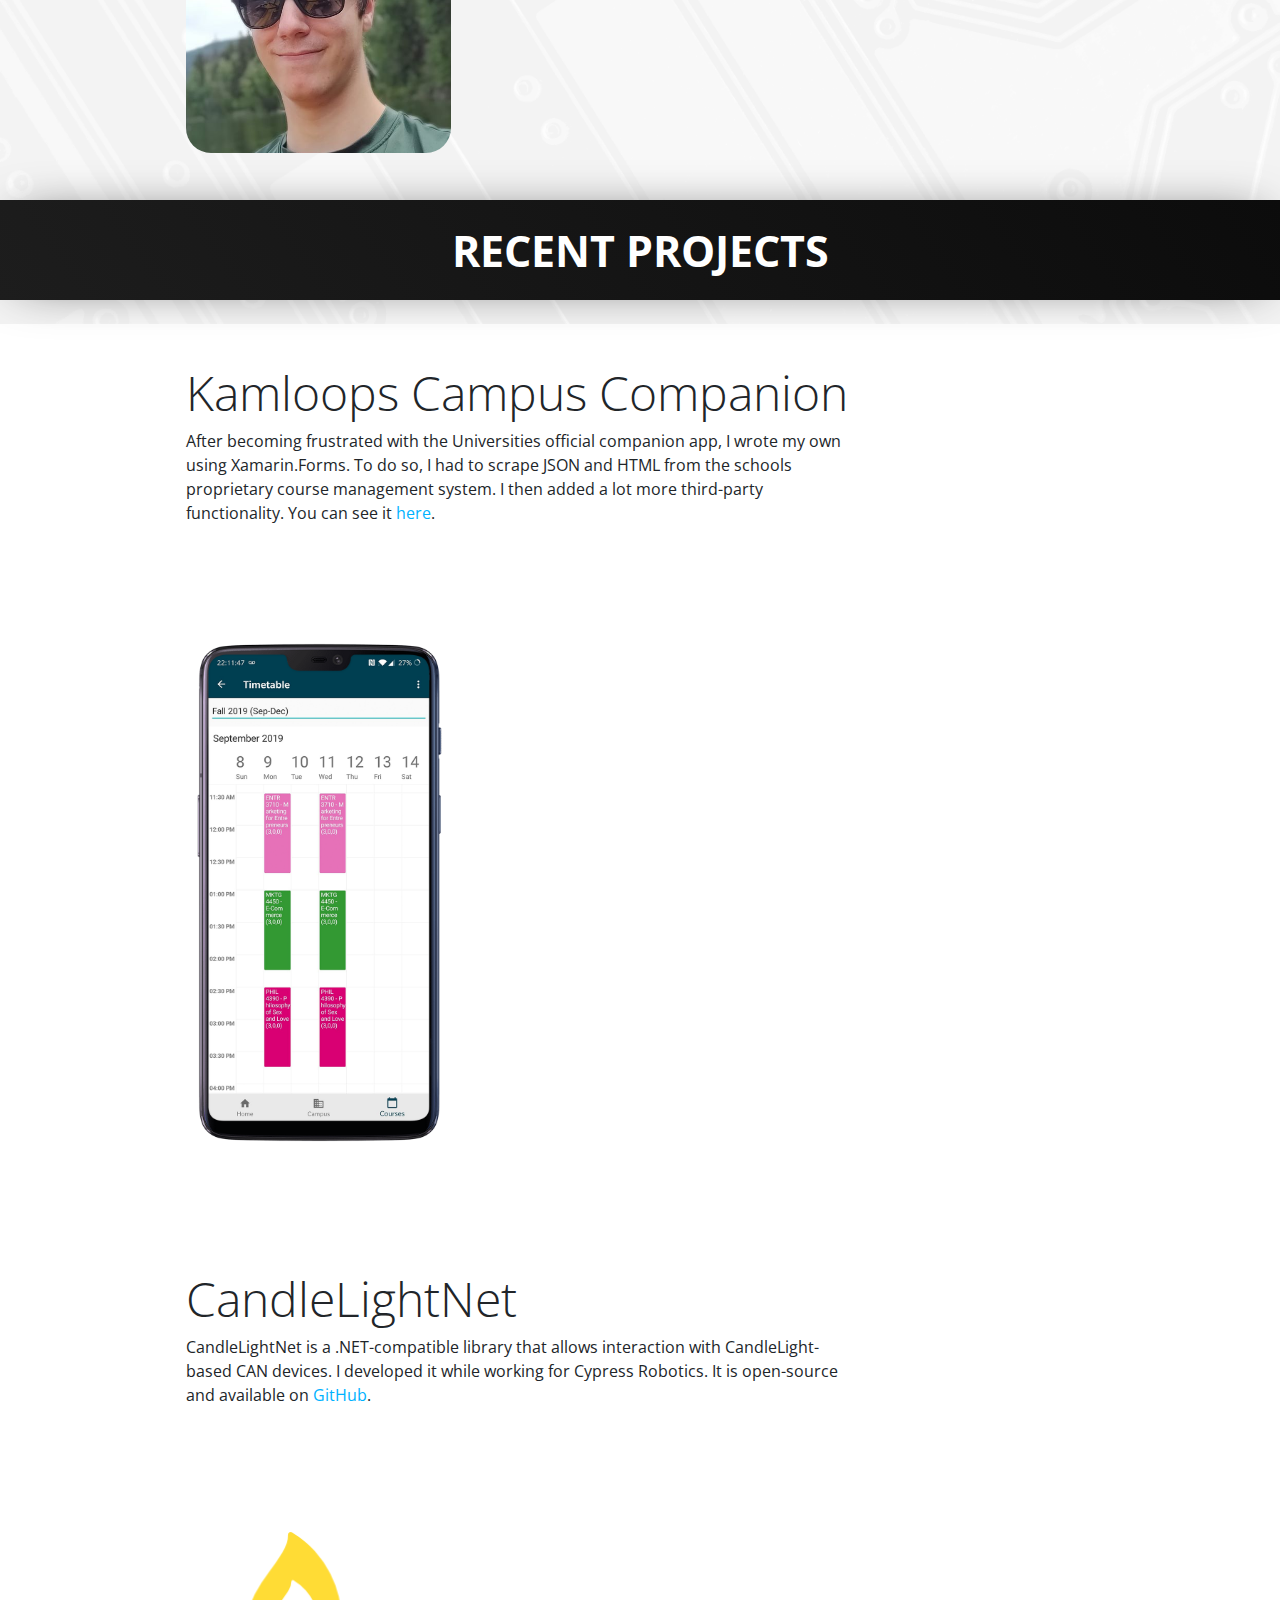
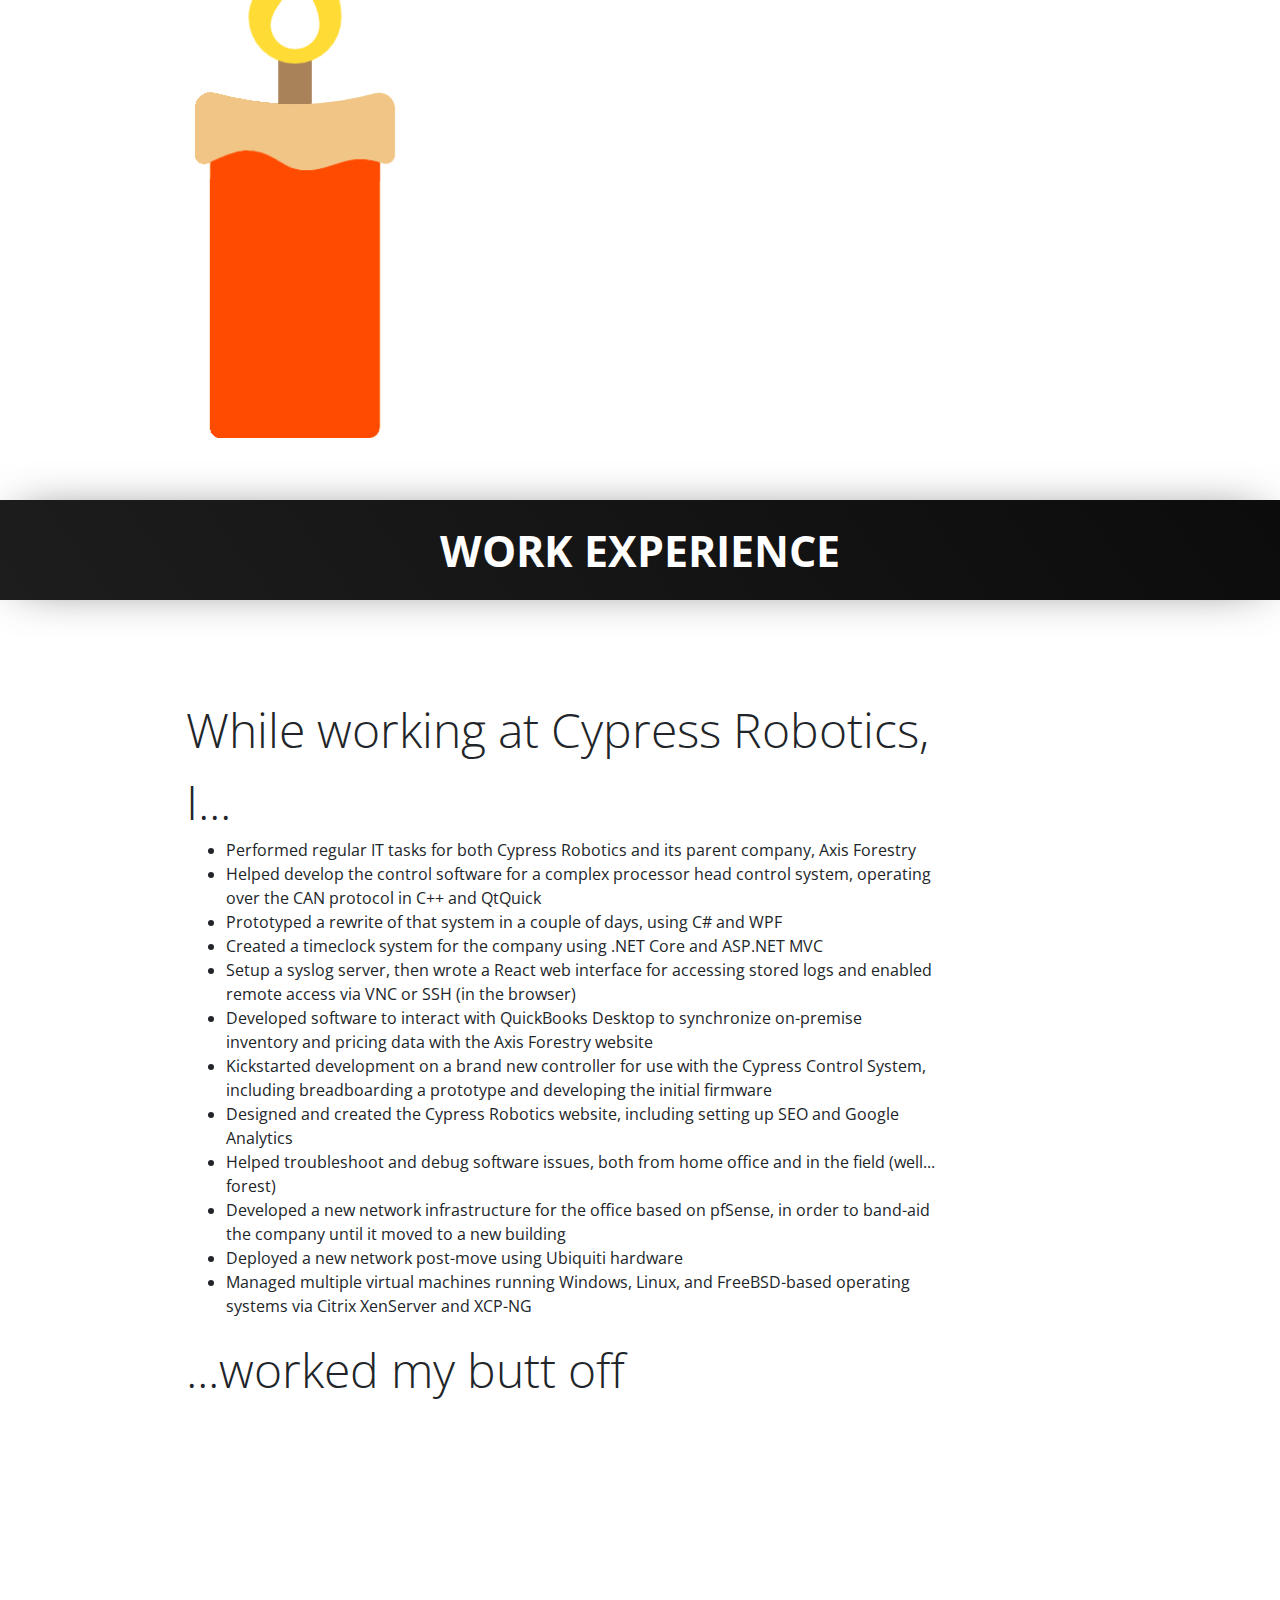
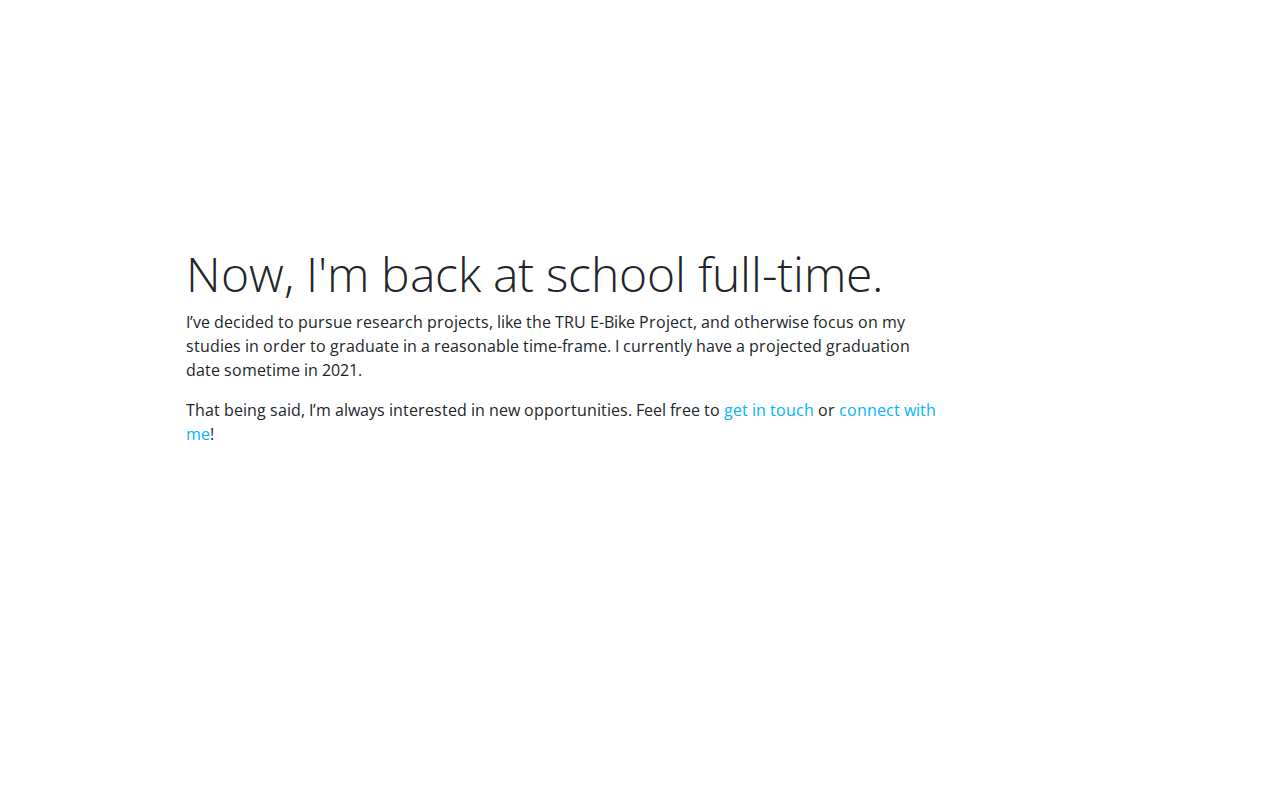
==== commit 87dc87f5: "Additions" ====
--- a/index.html
+++ b/index.html
@@ -66,13 +66,18 @@
     <div class="collapse navbar-collapse">
       <span class="nav-item social-icons ml-auto">
         <span class="fa-stack">
+          <a href="mailto:tylor@tylorstech.com">
+            <i class="far fa-envelope-open"></i>
+          </a>
+        </span>
+        <span class="fa-stack">
           <a href="https://linkedin.com/in/tylorpater">
             <i class="fab fa-linkedin"></i>
           </a>
         </span>
         <span class="fa-stack">
-          <a href="mailto:tylor@tylorstech.com">
-            <i class="far fa-envelope-open"></i>
+          <a href="https://github.com/frogcrush">
+            <i class="fab fa-github"></i>
           </a>
         </span>
       </span>
@@ -109,7 +114,7 @@
           <p>Every day I try to learn something new, and I find myself attracted to environments and people that promote
             learning. </p>
 
-          <p>I’m also terrible in photos.</p>
+          <p>If you're interested, you can download a copy of my resume <a href="Tylor Pater Resume.pdf">here</a>. Or, keep scrolling to see some stuff I've done.</p>
         </div>
       </div>
 
@@ -119,7 +124,7 @@
     </div>
   </div>
 
-  <div class="section-separator">
+  <div id="projects" class="section-separator">
     <span>Recent Projects</span>
   </div>
 
@@ -138,7 +143,7 @@
       </div>
 
       <div class="col">
-        <img src="kcc/images/mockup-1.png" />
+        <img src="kcc/images/Mockup-1.png" />
       </div>
     </div>
   </div>
--- a/res/css/styles.css
+++ b/res/css/styles.css
@@ -4,6 +4,10 @@
     font-family: Roboto, Segoe UI, Open Sans, Arial;
     height: 100%;
     background: white;
+    background-image: url('/res/img/website-background.png');
+    background-size: cover;
+    background-attachment: fixed;
+    background-repeat: no-repeat;
 }
 
 .home h3{
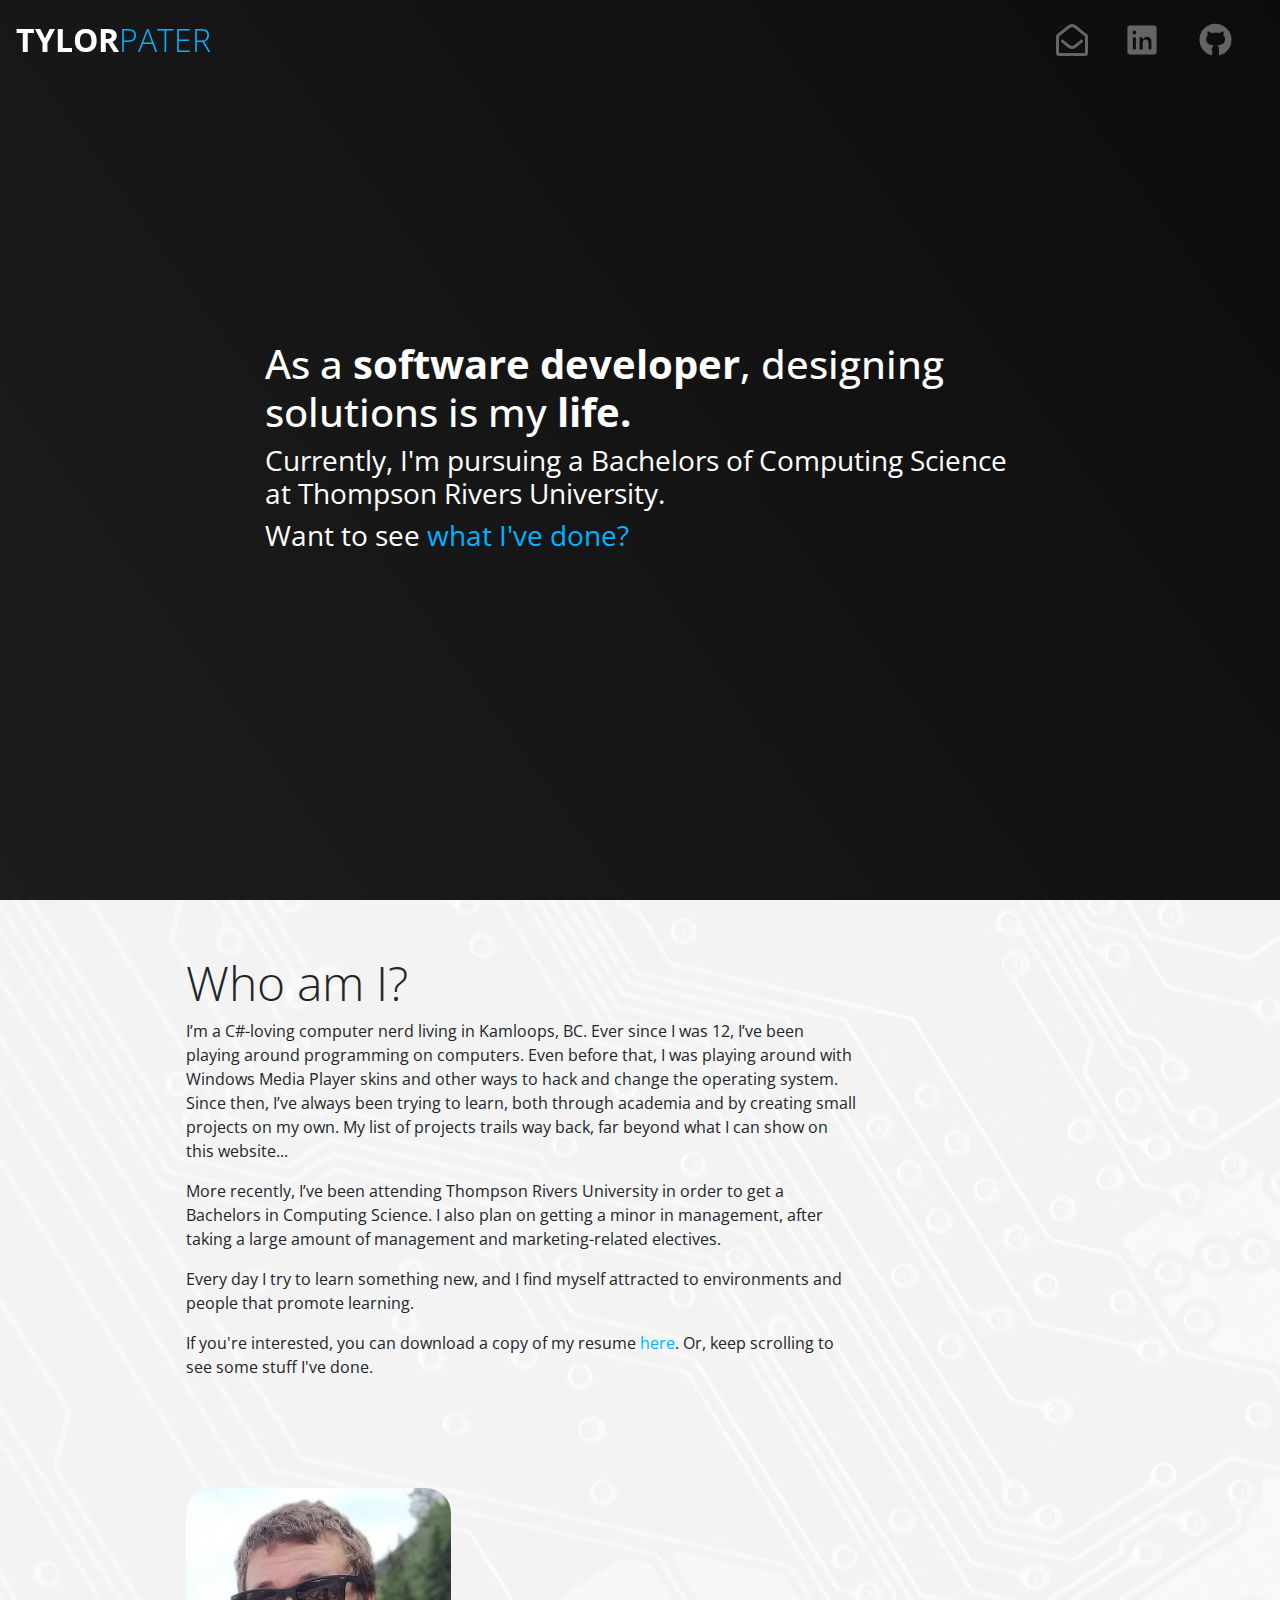
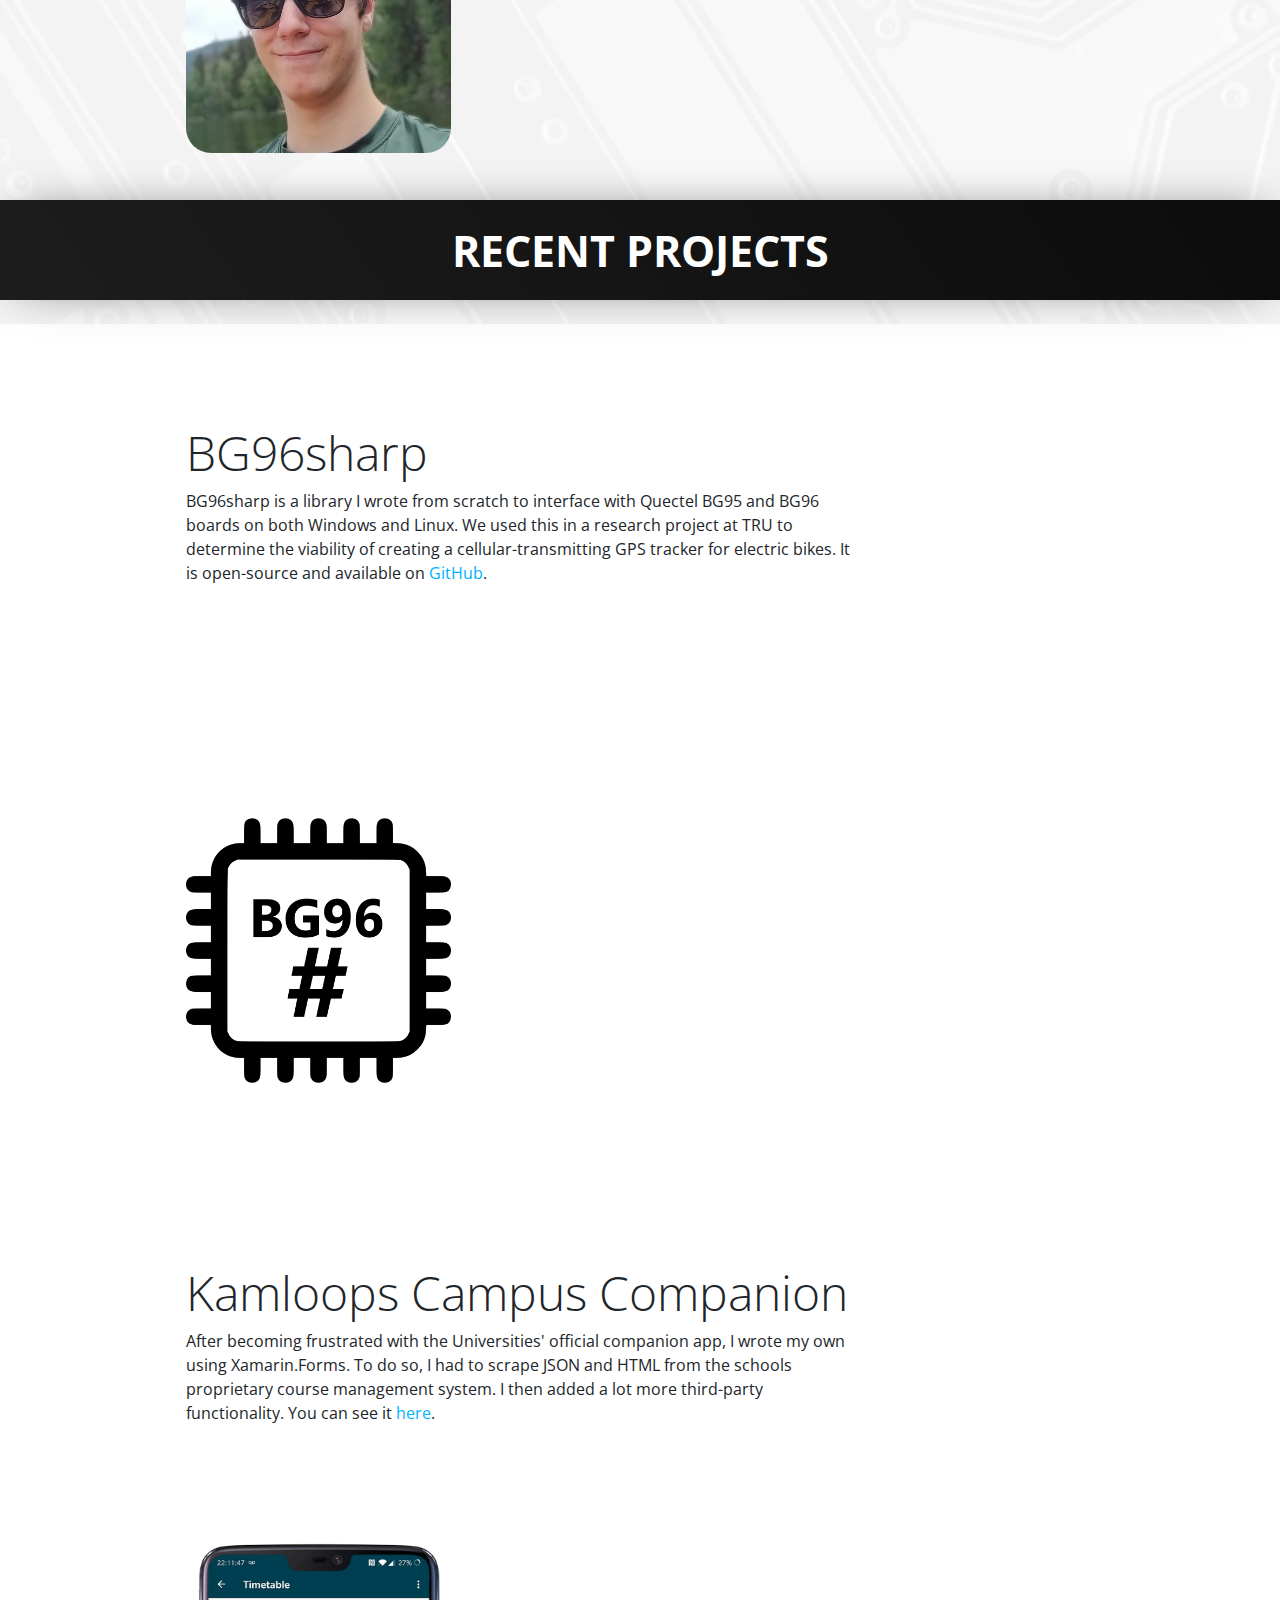
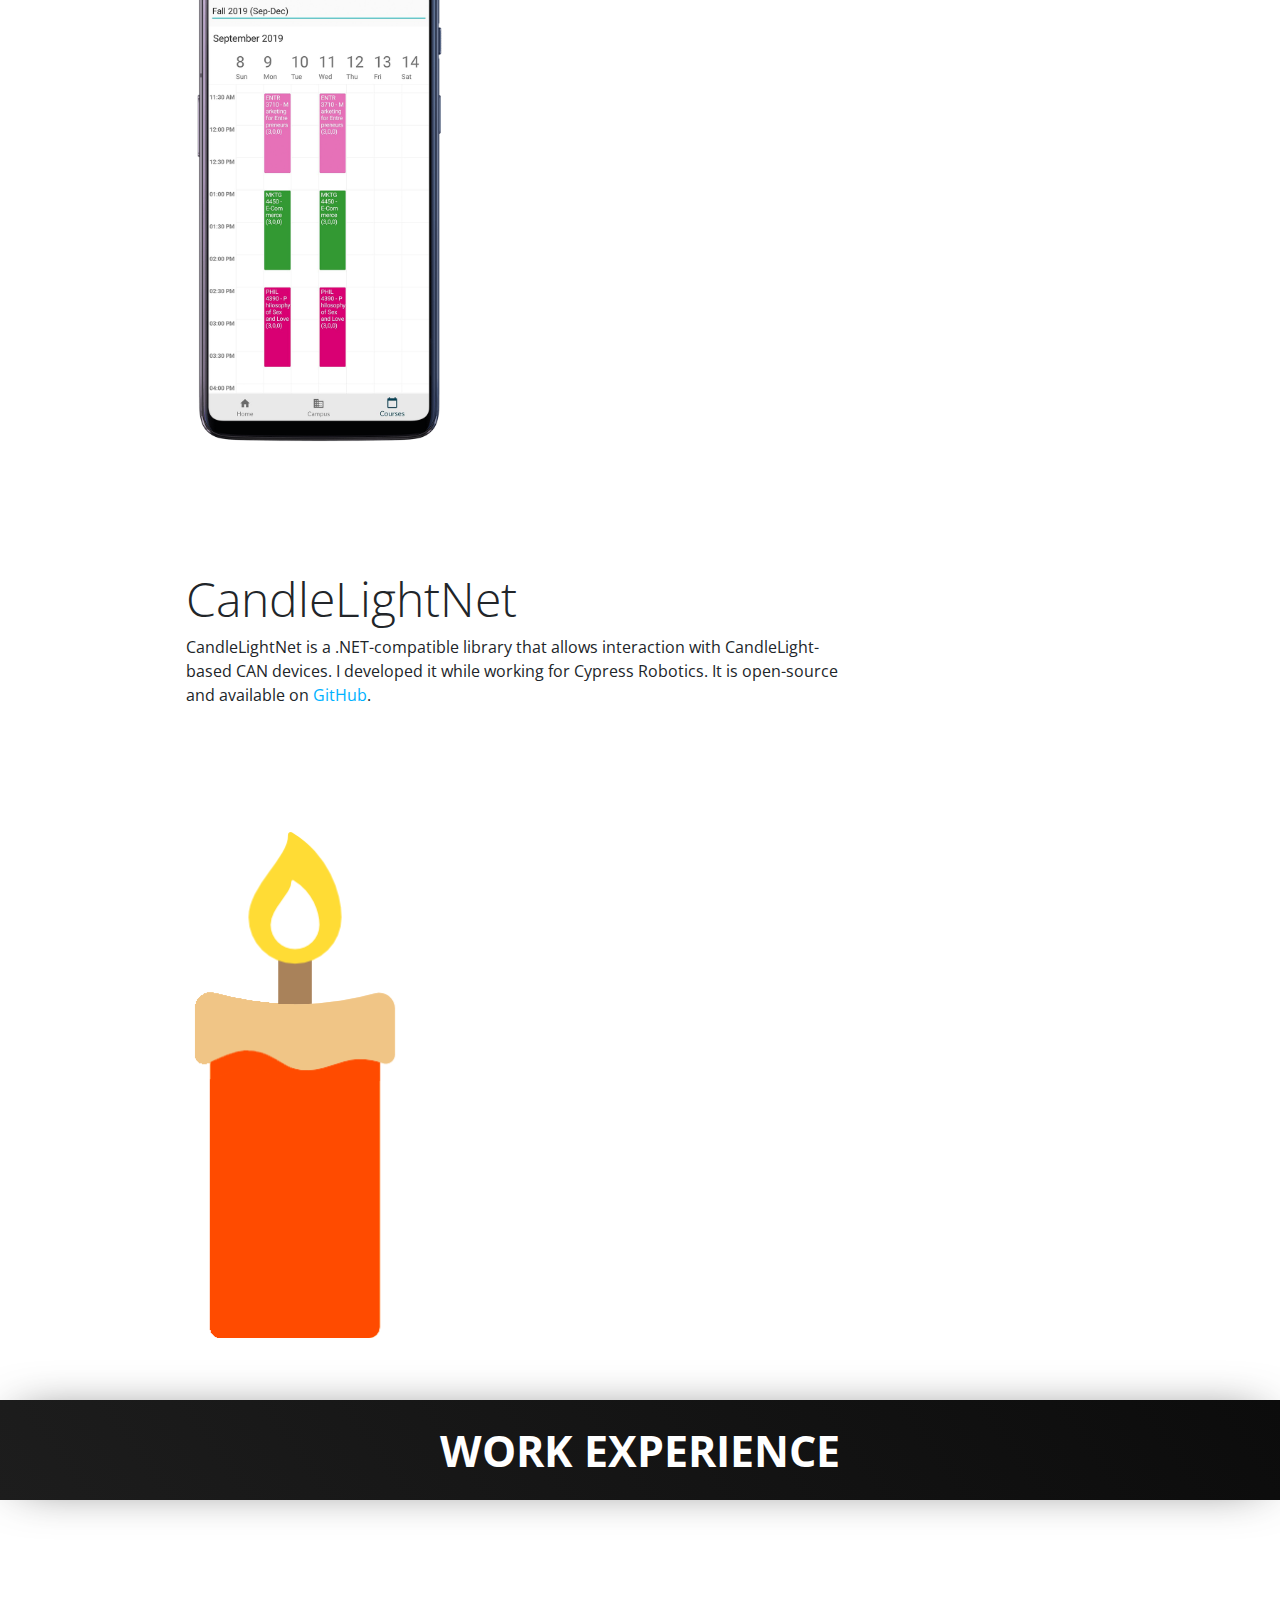
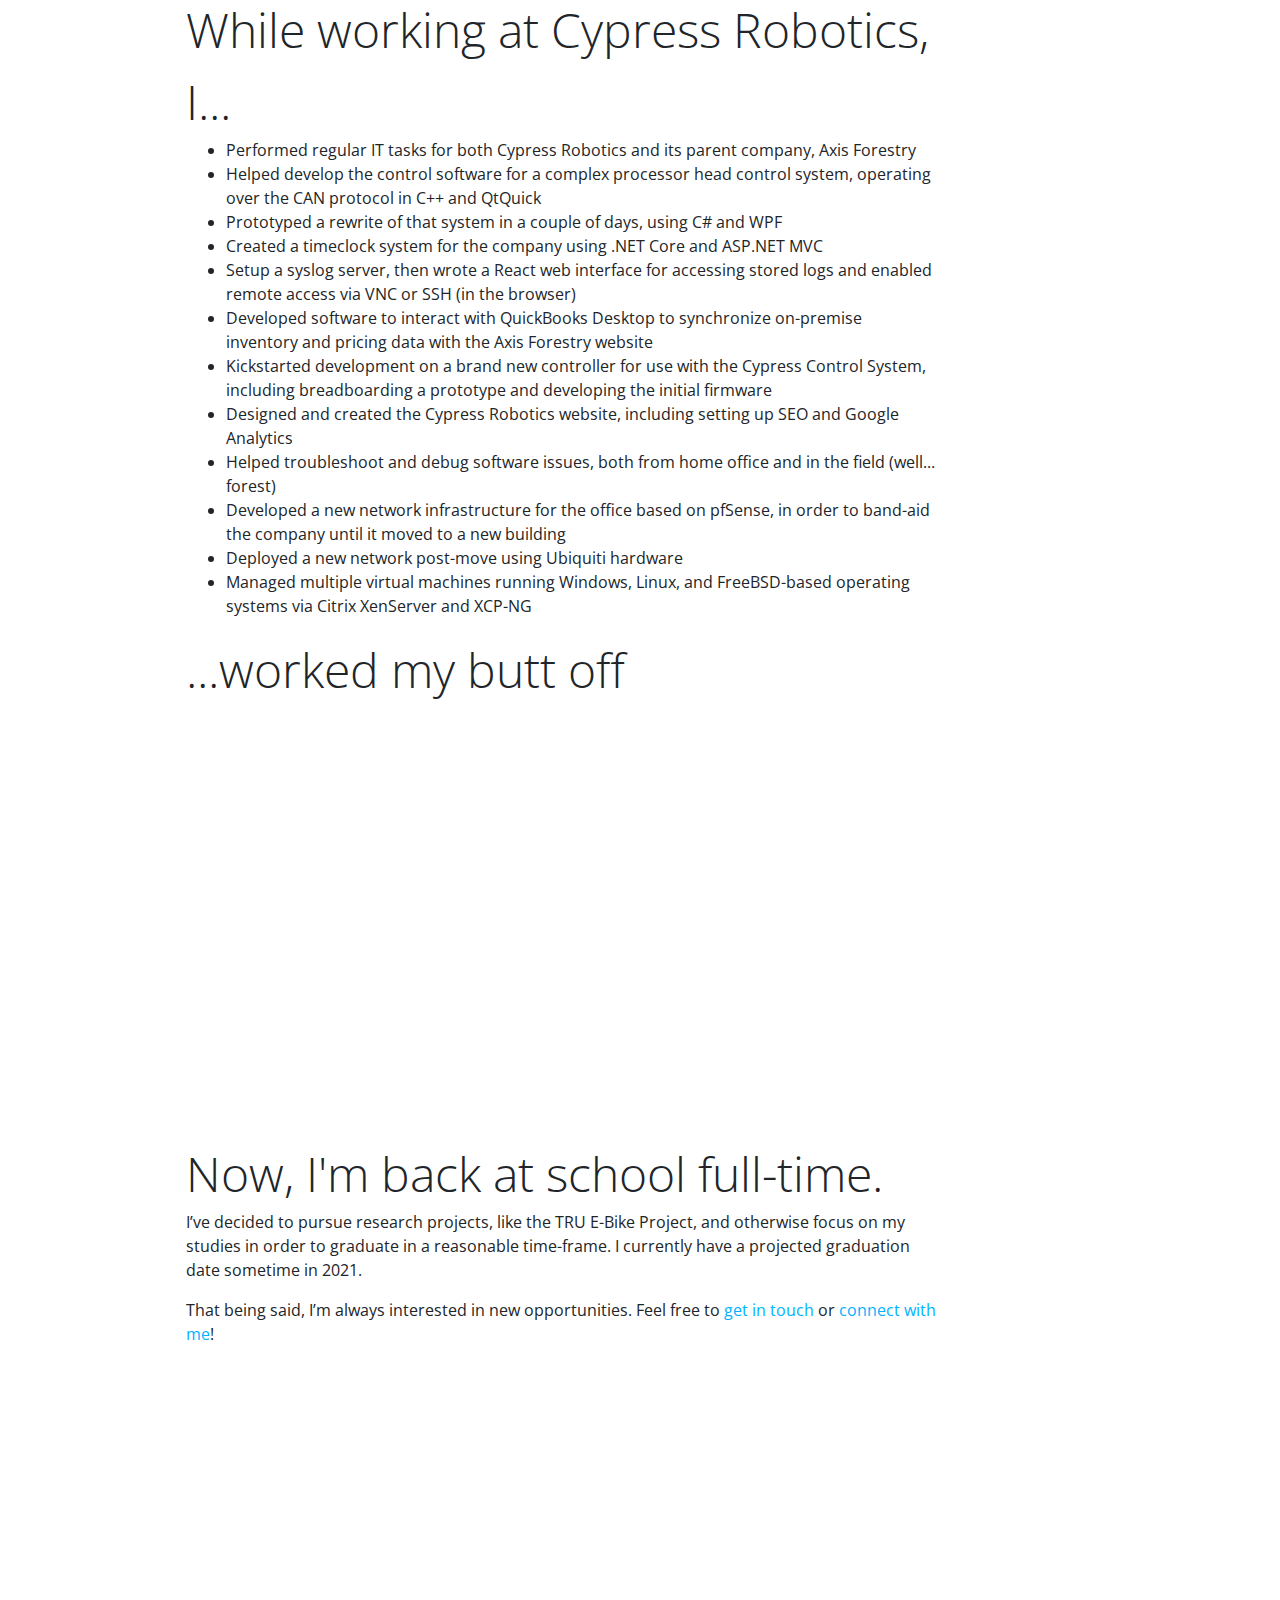
==== commit 0433378d: "Add BG96sharp" ====
--- a/index.html
+++ b/index.html
@@ -5,13 +5,13 @@
   <meta charset="utf-8">
   <meta name="viewport" content="width=device-width, initial-scale=1, shrink-to-fit=no">
 
-  <meta name="description" content="Welcome to the homepage of Tylor Pater.">
+  <meta name="description" content="I'm a software developer with a passion for creating simple solutions to complex problems.">
   <meta name="author" content="Tylor Pater">
 
   <meta property="og:site_name" content="Tylor's Tech" /> <!-- website name -->
   <meta property="og:site" content="https://tylorstech.com" /> <!-- website link -->
   <meta property="og:title" content="Tylor Pater - Home" /> <!-- title shown in the actual shared post -->
-  <meta property="og:description" content="Welcome to the homepage of Tylor Pater." />
+  <meta property="og:description" content="I'm a software developer with a passion for creating simple solutions to complex problems." />
   <!-- description shown in the actual shared post -->
   <meta property="og:image" content="" /> <!-- image link, make sure it's jpg -->
   <meta property="og:url" content="https://tylorstech.com?fromog=true" />
@@ -128,6 +128,26 @@
     <span>Recent Projects</span>
   </div>
 
+  <div id="candleLightNet" class="project container-fluid">
+    <div class="row align-items-center">
+      <div class="col-9">
+        <div class="header">
+          BG96sharp
+        </div>
+
+        <div class="description">
+          BG96sharp is a library I wrote from scratch to interface with Quectel BG95 and BG96 boards on both Windows and Linux. We used this in a research project at TRU to determine the 
+          viability of creating a cellular-transmitting GPS tracker for electric bikes. It is open-source and available on <a
+            href="https://github.com/frogcrush/bg96sharp">GitHub</a>.
+        </div>
+      </div>
+
+      <div class="col">
+        <img src="res/img/bg96-sharp.png" />
+      </div>
+    </div>
+  </div>
+
   <div id="kcc" class="project container-fluid">
     <div class="row align-items-center">
       <div class="col-9">
@@ -136,7 +156,7 @@
         </div>
 
         <div class="description">
-          After becoming frustrated with the Universities official companion app, I wrote my own using Xamarin.Forms. To
+          After becoming frustrated with the Universities' official companion app, I wrote my own using Xamarin.Forms. To
           do so, I had to scrape JSON and HTML from the schools proprietary course management system. I then added a lot
           more third-party functionality. You can see it <a href="https://tylorstech.com/kcc">here</a>.
         </div>
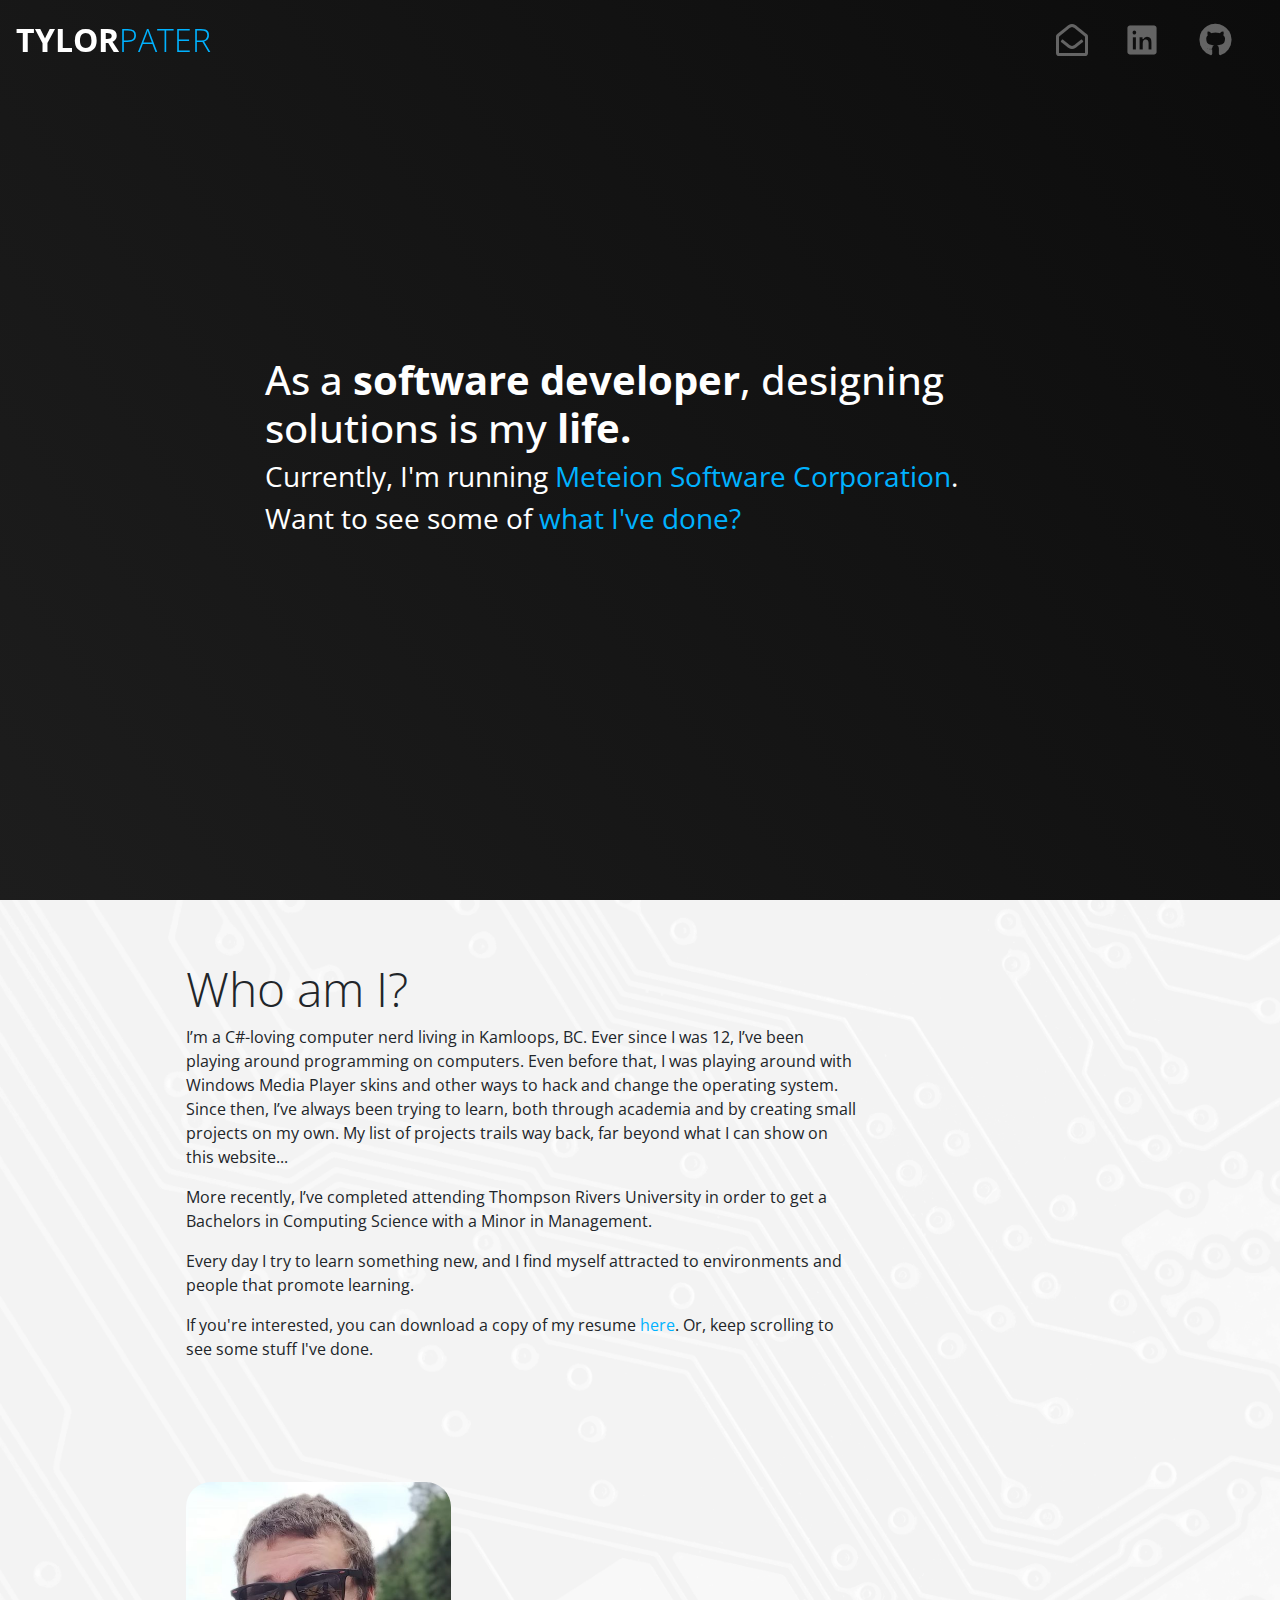
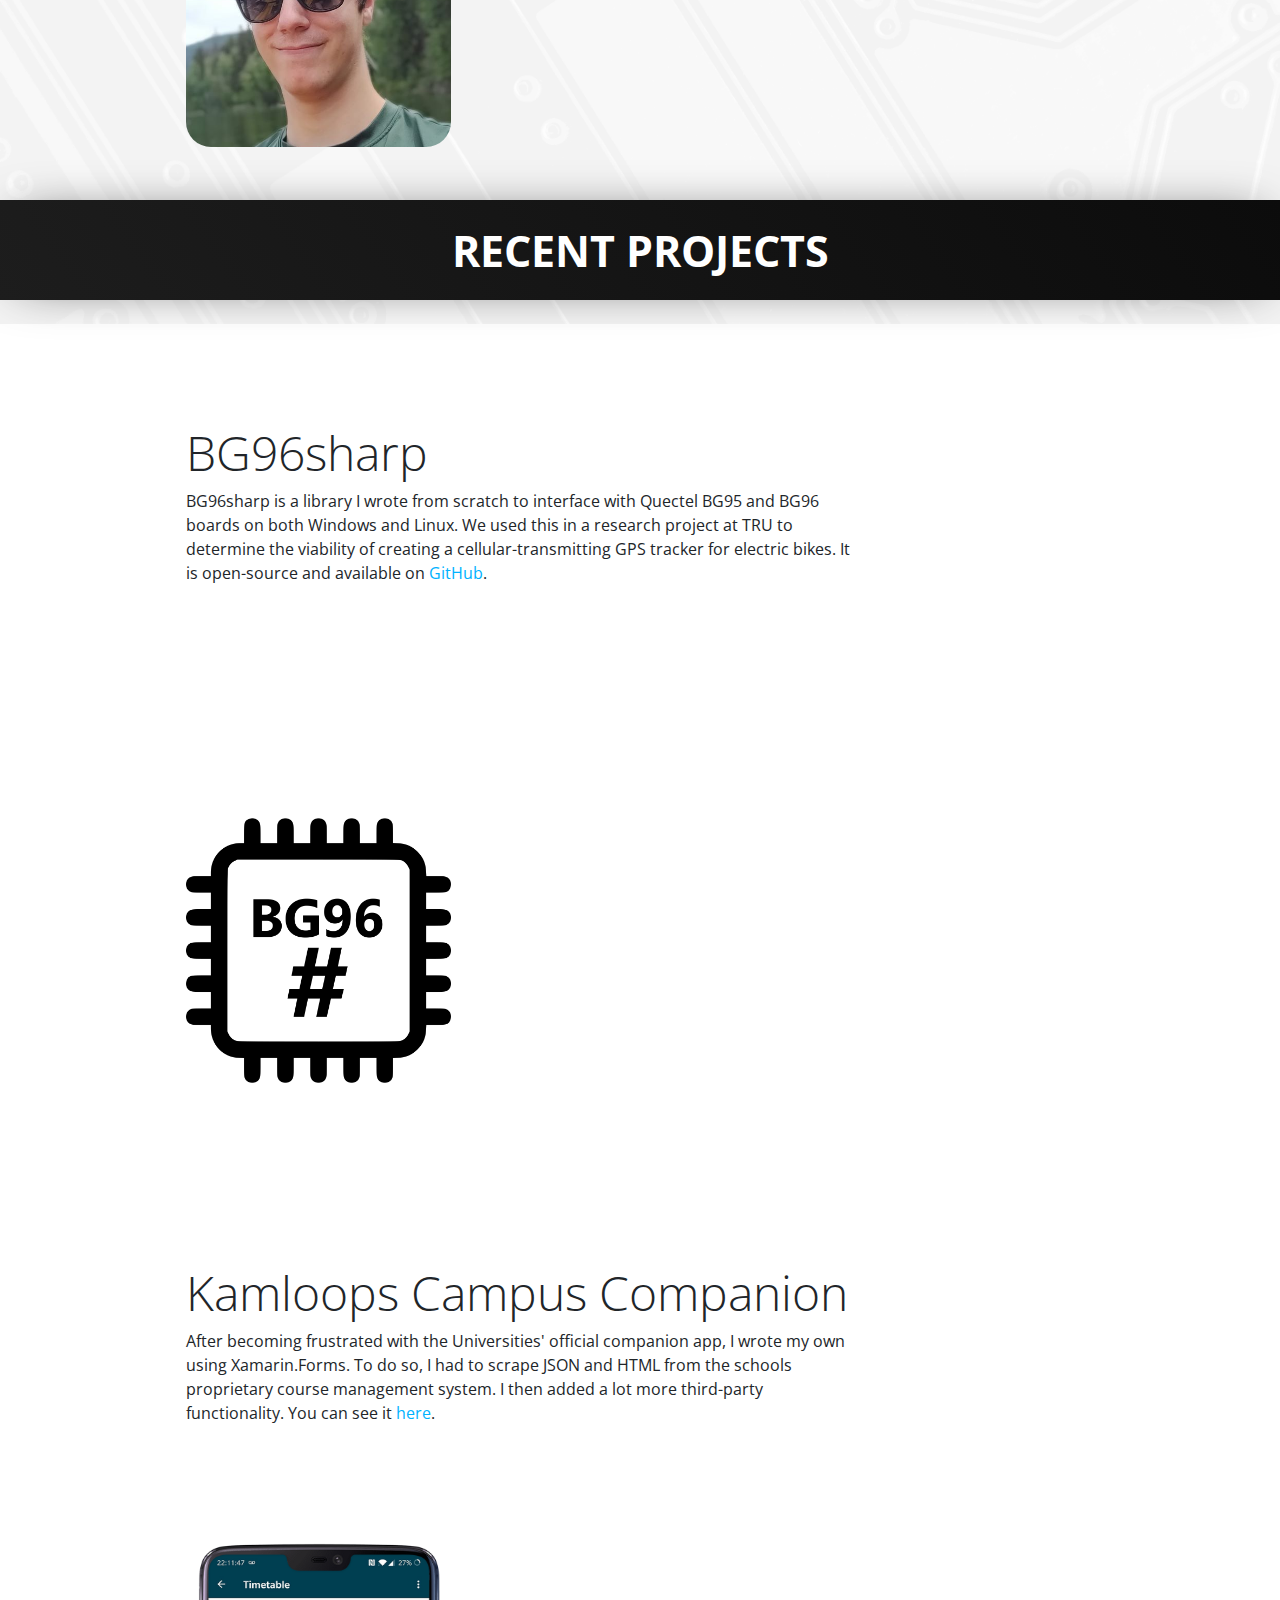
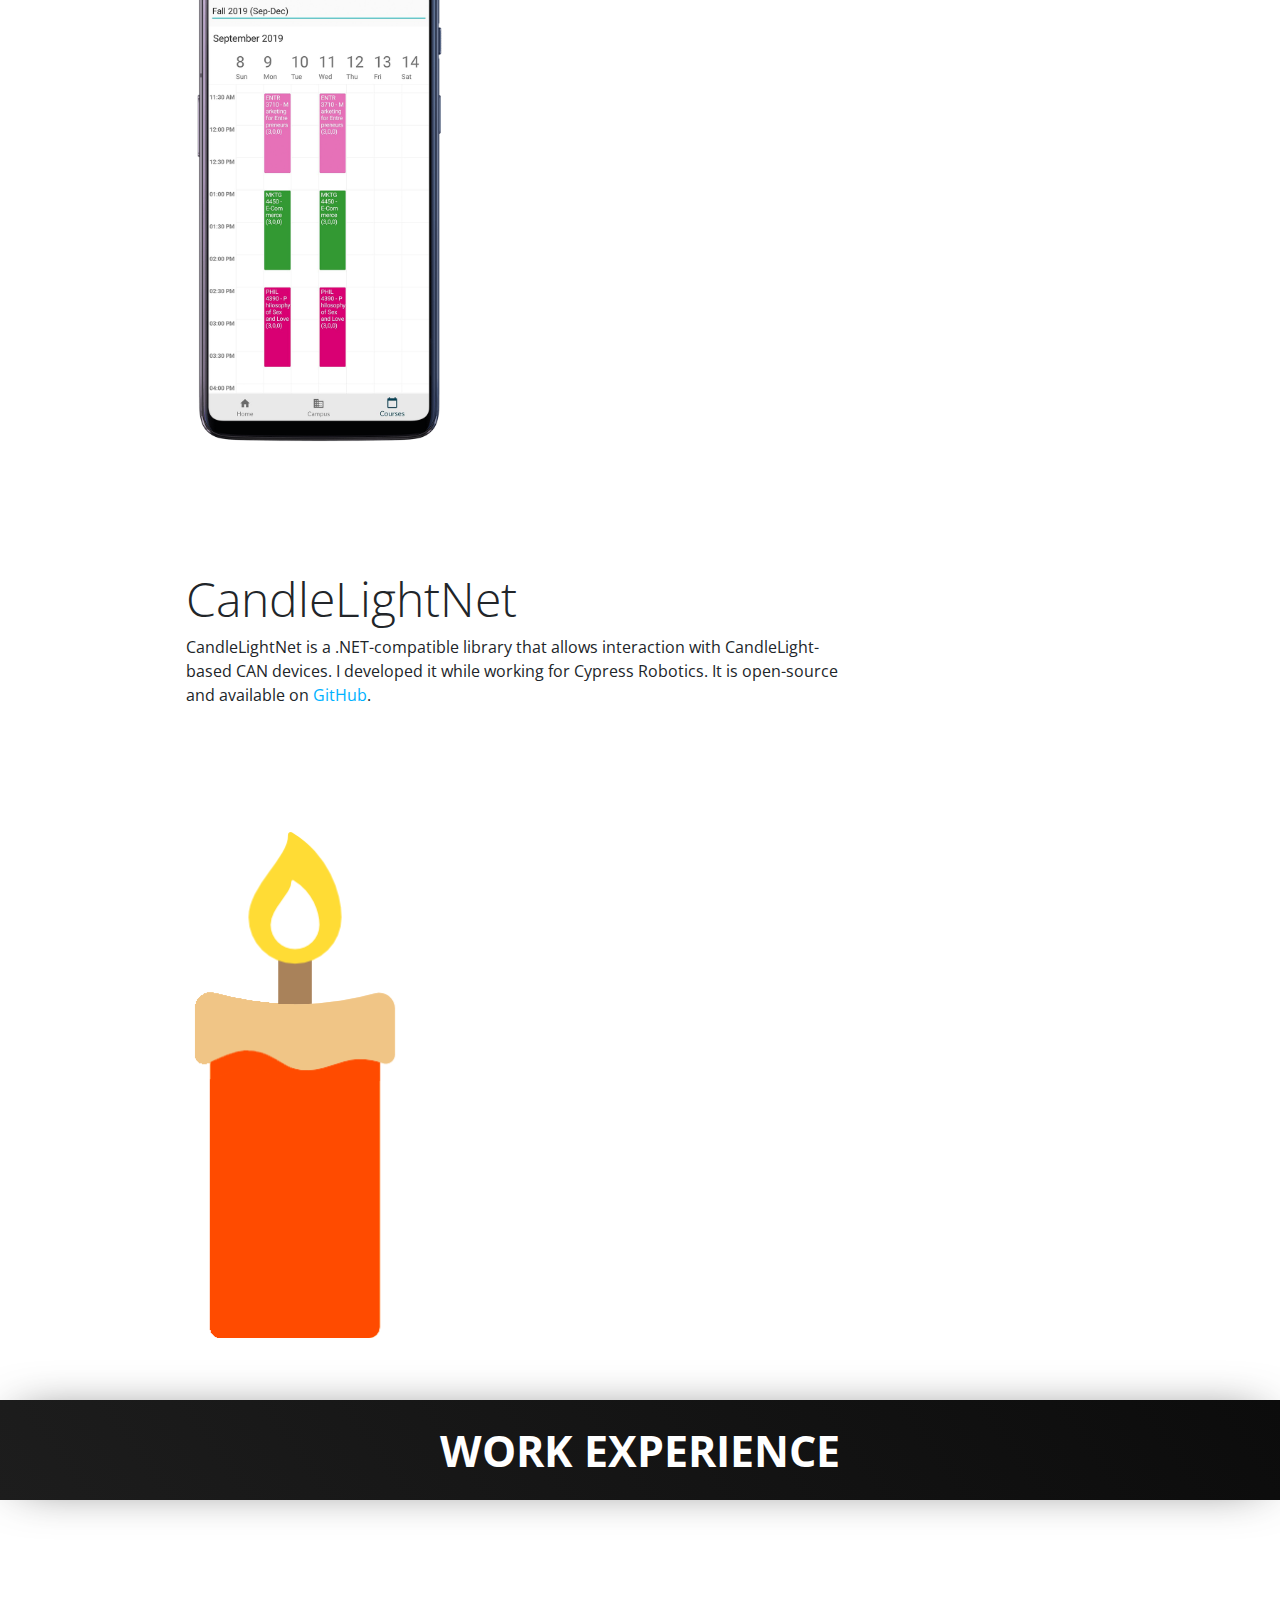
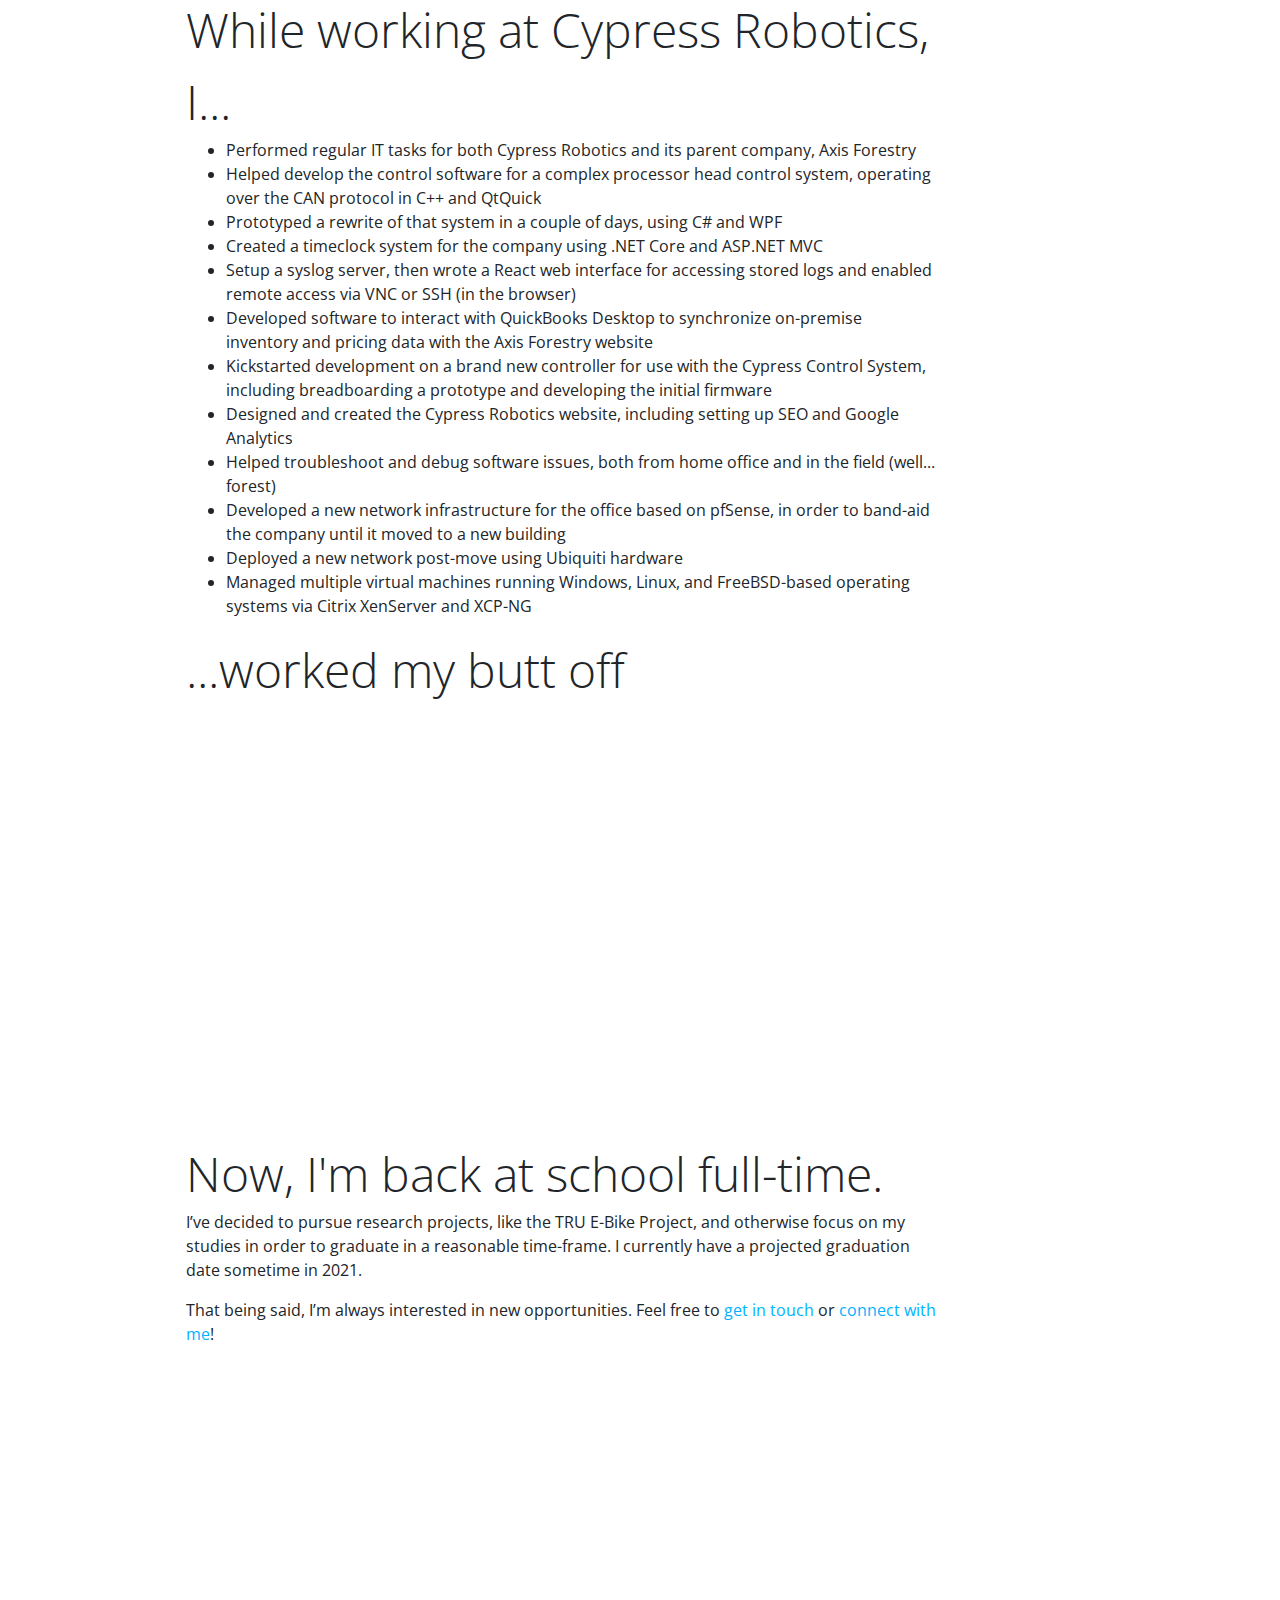
==== commit 70d6a0de: "Update some wording" ====
--- a/index.html
+++ b/index.html
@@ -88,8 +88,8 @@
   <div id="home" class="home">
     <div class="home-text">
       <h1>As a <strong>software developer</strong>, designing solutions is my <strong><span id="js-rotating">life., passion.</span></strong></h1>
-      <h3>Currently, I'm pursuing a Bachelors of Computing Science at Thompson Rivers University.</h3>
-      <h3>Want to see <a href="#projects">what I've done?</a></h3>
+      <h3>Currently, I'm running <a href="https://meteion.ca">Meteion Software Corporation</a>.</h3>
+      <h3>Want to see some of <a href="#projects">what I've done?</a></h3>
     </div>
   </div>
 
@@ -107,9 +107,8 @@
             academia and by creating small projects on my own. My list of projects trails way back, far beyond what I
             can show on this website...</p>
 
-          <p>More recently, I’ve been attending Thompson Rivers University in order to get a Bachelors in Computing
-            Science. I also plan on getting a minor in management, after taking a large amount of management and
-            marketing-related electives. </p>
+          <p>More recently, I’ve completed attending Thompson Rivers University in order to get a Bachelors in Computing
+            Science with a Minor in Management.</p>
 
           <p>Every day I try to learn something new, and I find myself attracted to environments and people that promote
             learning. </p>
@@ -250,6 +249,8 @@
   <script src="res/js/bootstrap.min.js"></script>
   <script src="res/js/morphext.min.js"></script>
 
+  <script async id="slcLiveChat" src="https://widget.sonetel.com/SonetelWidget.min.js" data-account-id="207521501"></script>
+
   <script type="text/javascript">
     $(document).scroll(function () {
       checkScroll();
